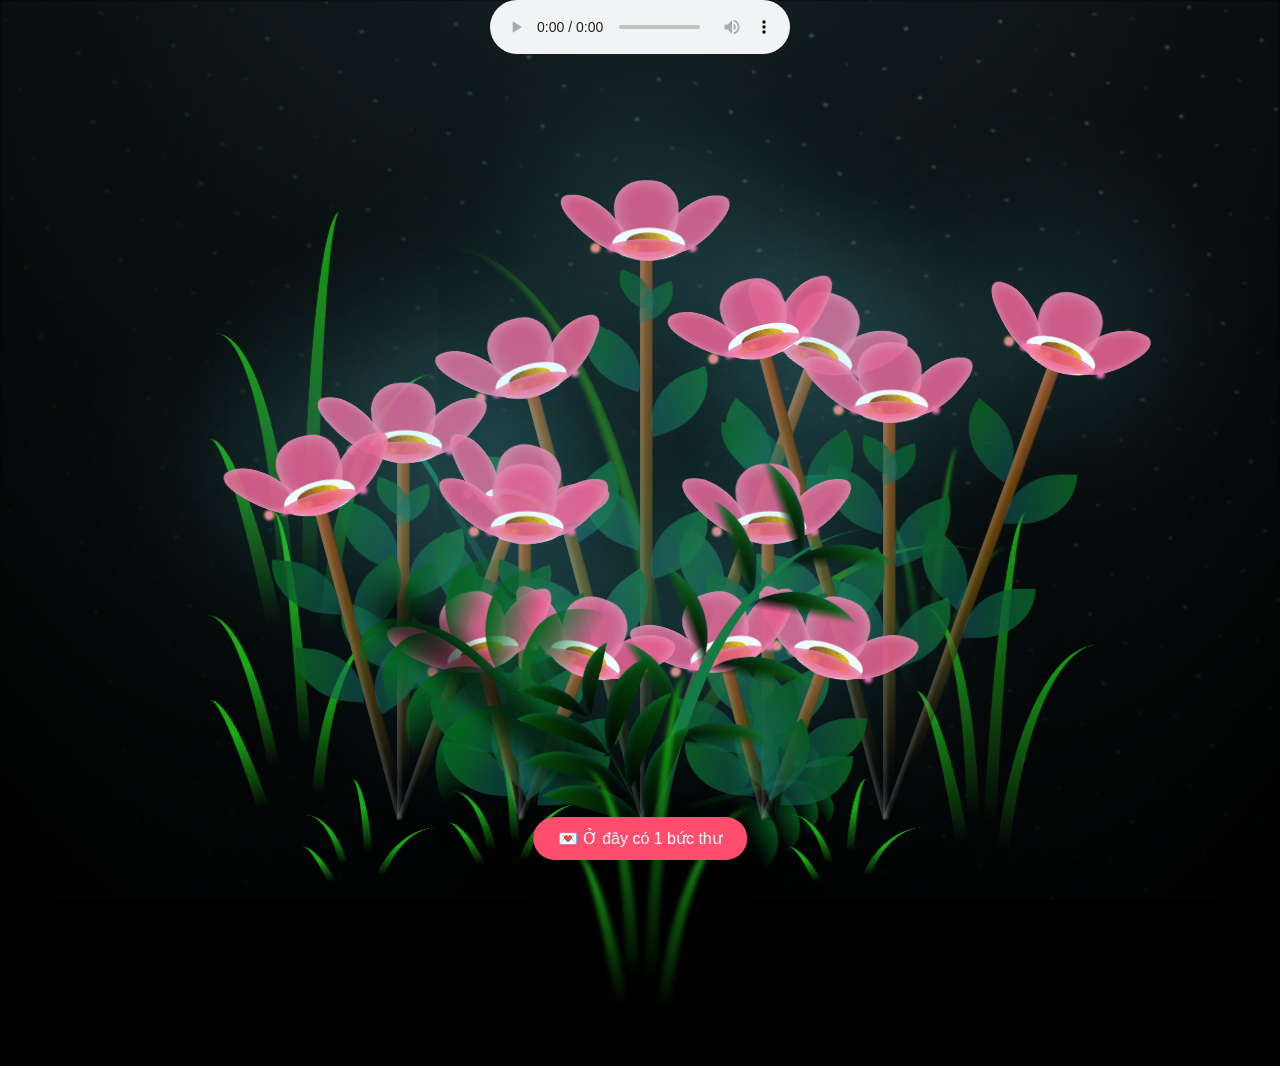
==== index.html @ 9b905c19 "Up" ====
<!DOCTYPE html>
<html lang="en">
<head>
    <meta charset="UTF-8">
    <meta http-equiv="X-UA-Compatible" content="IE=edge">
    <meta name="viewport" content="width=device-width, initial-scale=1.0">
    <link rel="stylesheet" href="css/main.css">
    <link rel="icon" href="img/flowers.png" type="image/x-icon">
    <title>flowers</title>
    
</head>

<body class="container">
    <div class="night"></div>
    <div class="flowers">
      <div class="flower flower--1">
        <div class="flower__leafs flower__leafs--1">
          <div class="flower__leaf flower__leaf--1"></div>
          <div class="flower__leaf flower__leaf--2"></div>
          <div class="flower__leaf flower__leaf--3"></div>
          <div class="flower__leaf flower__leaf--4"></div>
          <div class="flower__white-circle"></div>
  
          <div class="flower__light flower__light--1"></div>
          <div class="flower__light flower__light--2"></div>
          <div class="flower__light flower__light--3"></div>
          <div class="flower__light flower__light--4"></div>
          <div class="flower__light flower__light--5"></div>
          <div class="flower__light flower__light--6"></div>
          <div class="flower__light flower__light--7"></div>
          <div class="flower__light flower__light--8"></div>
  
        </div>
        <div class="flower__line">
          <div class="flower__line__leaf flower__line__leaf--1"></div>
          <div class="flower__line__leaf flower__line__leaf--2"></div>
          <div class="flower__line__leaf flower__line__leaf--3"></div>
          <div class="flower__line__leaf flower__line__leaf--4"></div>
          <div class="flower__line__leaf flower__line__leaf--5"></div>
          <div class="flower__line__leaf flower__line__leaf--6"></div>
        </div>
      </div>
  
      <div class="flower flower--2">
        <div class="flower__leafs flower__leafs--2">
          <div class="flower__leaf flower__leaf--1"></div>
          <div class="flower__leaf flower__leaf--2"></div>
          <div class="flower__leaf flower__leaf--3"></div>
          <div class="flower__leaf flower__leaf--4"></div>
          <div class="flower__white-circle"></div>
  
          <div class="flower__light flower__light--1"></div>
          <div class="flower__light flower__light--2"></div>
          <div class="flower__light flower__light--3"></div>
          <div class="flower__light flower__light--4"></div>
          <div class="flower__light flower__light--5"></div>
          <div class="flower__light flower__light--6"></div>
          <div class="flower__light flower__light--7"></div>
          <div class="flower__light flower__light--8"></div>
  
        </div>
        <div class="flower__line">
          <div class="flower__line__leaf flower__line__leaf--1"></div>
          <div class="flower__line__leaf flower__line__leaf--2"></div>
          <div class="flower__line__leaf flower__line__leaf--3"></div>
          <div class="flower__line__leaf flower__line__leaf--4"></div>
        </div>
      </div>
  
      <div class="flower flower--3">
        <div class="flower__leafs flower__leafs--3">
          <div class="flower__leaf flower__leaf--1"></div>
          <div class="flower__leaf flower__leaf--2"></div>
          <div class="flower__leaf flower__leaf--3"></div>
          <div class="flower__leaf flower__leaf--4"></div>
          <div class="flower__white-circle"></div>
  
          <div class="flower__light flower__light--1"></div>
          <div class="flower__light flower__light--2"></div>
          <div class="flower__light flower__light--3"></div>
          <div class="flower__light flower__light--4"></div>
          <div class="flower__light flower__light--5"></div>
          <div class="flower__light flower__light--6"></div>
          <div class="flower__light flower__light--7"></div>
          <div class="flower__light flower__light--8"></div>
  
        </div>
        <div class="flower__line">
          <div class="flower__line__leaf flower__line__leaf--1"></div>
          <div class="flower__line__leaf flower__line__leaf--2"></div>
          <div class="flower__line__leaf flower__line__leaf--3"></div>
          <div class="flower__line__leaf flower__line__leaf--4"></div>
        </div>
      </div>
      
      <div class="flower flower--4">
        <div class="flower__leafs flower__leafs--1">
          <div class="flower__leaf flower__leaf--1"></div>
          <div class="flower__leaf flower__leaf--2"></div>
          <div class="flower__leaf flower__leaf--3"></div>
          <div class="flower__leaf flower__leaf--4"></div>
          <div class="flower__white-circle"></div>
  
          <div class="flower__light flower__light--1"></div>
          <div class="flower__light flower__light--2"></div>
          <div class="flower__light flower__light--3"></div>
          <div class="flower__light flower__light--4"></div>
          <div class="flower__light flower__light--5"></div>
          <div class="flower__light flower__light--6"></div>
          <div class="flower__light flower__light--7"></div>
          <div class="flower__light flower__light--8"></div>
  
        </div>
        <div class="flower__line">
          <div class="flower__line__leaf flower__line__leaf--1"></div>
          <div class="flower__line__leaf flower__line__leaf--2"></div>
          <div class="flower__line__leaf flower__line__leaf--3"></div>
          <div class="flower__line__leaf flower__line__leaf--4"></div>
          <div class="flower__line__leaf flower__line__leaf--5"></div>
          <div class="flower__line__leaf flower__line__leaf--6"></div>
        </div>
      </div>
  
      <div class="flower flower--5">
        <div class="flower__leafs flower__leafs--2">
          <div class="flower__leaf flower__leaf--1"></div>
          <div class="flower__leaf flower__leaf--2"></div>
          <div class="flower__leaf flower__leaf--3"></div>
          <div class="flower__leaf flower__leaf--4"></div>
          <div class="flower__white-circle"></div>
  
          <div class="flower__light flower__light--1"></div>
          <div class="flower__light flower__light--2"></div>
          <div class="flower__light flower__light--3"></div>
          <div class="flower__light flower__light--4"></div>
          <div class="flower__light flower__light--5"></div>
          <div class="flower__light flower__light--6"></div>
          <div class="flower__light flower__light--7"></div>
          <div class="flower__light flower__light--8"></div>
  
        </div>
        <div class="flower__line">
          <div class="flower__line__leaf flower__line__leaf--1"></div>
          <div class="flower__line__leaf flower__line__leaf--2"></div>
          <div class="flower__line__leaf flower__line__leaf--3"></div>
          <div class="flower__line__leaf flower__line__leaf--4"></div>
        </div>
      </div>
  
      <div class="flower flower--6">
        <div class="flower__leafs flower__leafs--3">
          <div class="flower__leaf flower__leaf--1"></div>
          <div class="flower__leaf flower__leaf--2"></div>
          <div class="flower__leaf flower__leaf--3"></div>
          <div class="flower__leaf flower__leaf--4"></div>
          <div class="flower__white-circle"></div>
  
          <div class="flower__light flower__light--1"></div>
          <div class="flower__light flower__light--2"></div>
          <div class="flower__light flower__light--3"></div>
          <div class="flower__light flower__light--4"></div>
          <div class="flower__light flower__light--5"></div>
          <div class="flower__light flower__light--6"></div>
          <div class="flower__light flower__light--7"></div>
          <div class="flower__light flower__light--8"></div>
  
        </div>
        <div class="flower__line">
          <div class="flower__line__leaf flower__line__leaf--1"></div>
          <div class="flower__line__leaf flower__line__leaf--2"></div>
          <div class="flower__line__leaf flower__line__leaf--3"></div>
          <div class="flower__line__leaf flower__line__leaf--4"></div>
        </div>
      </div>

            
      <div class="flower flower--7">
        <div class="flower__leafs flower__leafs--1">
          <div class="flower__leaf flower__leaf--1"></div>
          <div class="flower__leaf flower__leaf--2"></div>
          <div class="flower__leaf flower__leaf--3"></div>
          <div class="flower__leaf flower__leaf--4"></div>
          <div class="flower__white-circle"></div>
  
          <div class="flower__light flower__light--1"></div>
          <div class="flower__light flower__light--2"></div>
          <div class="flower__light flower__light--3"></div>
          <div class="flower__light flower__light--4"></div>
          <div class="flower__light flower__light--5"></div>
          <div class="flower__light flower__light--6"></div>
          <div class="flower__light flower__light--7"></div>
          <div class="flower__light flower__light--8"></div>
  
        </div>
        <div class="flower__line">
          <div class="flower__line__leaf flower__line__leaf--1"></div>
          <div class="flower__line__leaf flower__line__leaf--2"></div>
          <div class="flower__line__leaf flower__line__leaf--3"></div>
          <div class="flower__line__leaf flower__line__leaf--4"></div>
          <div class="flower__line__leaf flower__line__leaf--5"></div>
          <div class="flower__line__leaf flower__line__leaf--6"></div>
        </div>
      </div>
  
      <div class="flower flower--8">
        <div class="flower__leafs flower__leafs--2">
          <div class="flower__leaf flower__leaf--1"></div>
          <div class="flower__leaf flower__leaf--2"></div>
          <div class="flower__leaf flower__leaf--3"></div>
          <div class="flower__leaf flower__leaf--4"></div>
          <div class="flower__white-circle"></div>
  
          <div class="flower__light flower__light--1"></div>
          <div class="flower__light flower__light--2"></div>
          <div class="flower__light flower__light--3"></div>
          <div class="flower__light flower__light--4"></div>
          <div class="flower__light flower__light--5"></div>
          <div class="flower__light flower__light--6"></div>
          <div class="flower__light flower__light--7"></div>
          <div class="flower__light flower__light--8"></div>
  
        </div>
        <div class="flower__line">
          <div class="flower__line__leaf flower__line__leaf--1"></div>
          <div class="flower__line__leaf flower__line__leaf--2"></div>
          <div class="flower__line__leaf flower__line__leaf--3"></div>
          <div class="flower__line__leaf flower__line__leaf--4"></div>
        </div>
      </div>
  
      <div class="flower flower--9">
        <div class="flower__leafs flower__leafs--3">
          <div class="flower__leaf flower__leaf--1"></div>
          <div class="flower__leaf flower__leaf--2"></div>
          <div class="flower__leaf flower__leaf--3"></div>
          <div class="flower__leaf flower__leaf--4"></div>
          <div class="flower__white-circle"></div>
  
          <div class="flower__light flower__light--1"></div>
          <div class="flower__light flower__light--2"></div>
          <div class="flower__light flower__light--3"></div>
          <div class="flower__light flower__light--4"></div>
          <div class="flower__light flower__light--5"></div>
          <div class="flower__light flower__light--6"></div>
          <div class="flower__light flower__light--7"></div>
          <div class="flower__light flower__light--8"></div>
  
        </div>
        <div class="flower__line">
          <div class="flower__line__leaf flower__line__leaf--1"></div>
          <div class="flower__line__leaf flower__line__leaf--2"></div>
          <div class="flower__line__leaf flower__line__leaf--3"></div>
          <div class="flower__line__leaf flower__line__leaf--4"></div>
        </div>
      </div>
      
      <div class="flower flower--10">
        <div class="flower__leafs flower__leafs--1">
          <div class="flower__leaf flower__leaf--1"></div>
          <div class="flower__leaf flower__leaf--2"></div>
          <div class="flower__leaf flower__leaf--3"></div>
          <div class="flower__leaf flower__leaf--4"></div>
          <div class="flower__white-circle"></div>
  
          <div class="flower__light flower__light--1"></div>
          <div class="flower__light flower__light--2"></div>
          <div class="flower__light flower__light--3"></div>
          <div class="flower__light flower__light--4"></div>
          <div class="flower__light flower__light--5"></div>
          <div class="flower__light flower__light--6"></div>
          <div class="flower__light flower__light--7"></div>
          <div class="flower__light flower__light--8"></div>
  
        </div>
        <div class="flower__line">
          <div class="flower__line__leaf flower__line__leaf--1"></div>
          <div class="flower__line__leaf flower__line__leaf--2"></div>
          <div class="flower__line__leaf flower__line__leaf--3"></div>
          <div class="flower__line__leaf flower__line__leaf--4"></div>
          <div class="flower__line__leaf flower__line__leaf--5"></div>
          <div class="flower__line__leaf flower__line__leaf--6"></div>
        </div>
      </div>
  
      <div class="flower flower--11">
        <div class="flower__leafs flower__leafs--2">
          <div class="flower__leaf flower__leaf--1"></div>
          <div class="flower__leaf flower__leaf--2"></div>
          <div class="flower__leaf flower__leaf--3"></div>
          <div class="flower__leaf flower__leaf--4"></div>
          <div class="flower__white-circle"></div>
  
          <div class="flower__light flower__light--1"></div>
          <div class="flower__light flower__light--2"></div>
          <div class="flower__light flower__light--3"></div>
          <div class="flower__light flower__light--4"></div>
          <div class="flower__light flower__light--5"></div>
          <div class="flower__light flower__light--6"></div>
          <div class="flower__light flower__light--7"></div>
          <div class="flower__light flower__light--8"></div>
  
        </div>
        <div class="flower__line">
          <div class="flower__line__leaf flower__line__leaf--1"></div>
          <div class="flower__line__leaf flower__line__leaf--2"></div>
          <div class="flower__line__leaf flower__line__leaf--3"></div>
          <div class="flower__line__leaf flower__line__leaf--4"></div>
        </div>
      </div>
  
      <div class="flower flower--12">
        <div class="flower__leafs flower__leafs--3">
          <div class="flower__leaf flower__leaf--1"></div>
          <div class="flower__leaf flower__leaf--2"></div>
          <div class="flower__leaf flower__leaf--3"></div>
          <div class="flower__leaf flower__leaf--4"></div>
          <div class="flower__white-circle"></div>
  
          <div class="flower__light flower__light--1"></div>
          <div class="flower__light flower__light--2"></div>
          <div class="flower__light flower__light--3"></div>
          <div class="flower__light flower__light--4"></div>
          <div class="flower__light flower__light--5"></div>
          <div class="flower__light flower__light--6"></div>
          <div class="flower__light flower__light--7"></div>
          <div class="flower__light flower__light--8"></div>
  
        </div>
        <div class="flower__line">
          <div class="flower__line__leaf flower__line__leaf--1"></div>
          <div class="flower__line__leaf flower__line__leaf--2"></div>
          <div class="flower__line__leaf flower__line__leaf--3"></div>
          <div class="flower__line__leaf flower__line__leaf--4"></div>
        </div>
      </div>

      <div class="flower flower--13">
        <div class="flower__leafs flower__leafs--1">
          <div class="flower__leaf flower__leaf--1"></div>
          <div class="flower__leaf flower__leaf--2"></div>
          <div class="flower__leaf flower__leaf--3"></div>
          <div class="flower__leaf flower__leaf--4"></div>
          <div class="flower__white-circle"></div>
  
          <div class="flower__light flower__light--1"></div>
          <div class="flower__light flower__light--2"></div>
          <div class="flower__light flower__light--3"></div>
          <div class="flower__light flower__light--4"></div>
          <div class="flower__light flower__light--5"></div>
          <div class="flower__light flower__light--6"></div>
          <div class="flower__light flower__light--7"></div>
          <div class="flower__light flower__light--8"></div>
  
        </div>
        <div class="flower__line">
          <div class="flower__line__leaf flower__line__leaf--1"></div>
          <div class="flower__line__leaf flower__line__leaf--2"></div>
          <div class="flower__line__leaf flower__line__leaf--3"></div>
          <div class="flower__line__leaf flower__line__leaf--4"></div>
          <div class="flower__line__leaf flower__line__leaf--5"></div>
          <div class="flower__line__leaf flower__line__leaf--6"></div>
        </div>
      </div>
  
      <div class="flower flower--14">
        <div class="flower__leafs flower__leafs--2">
          <div class="flower__leaf flower__leaf--1"></div>
          <div class="flower__leaf flower__leaf--2"></div>
          <div class="flower__leaf flower__leaf--3"></div>
          <div class="flower__leaf flower__leaf--4"></div>
          <div class="flower__white-circle"></div>
  
          <div class="flower__light flower__light--1"></div>
          <div class="flower__light flower__light--2"></div>
          <div class="flower__light flower__light--3"></div>
          <div class="flower__light flower__light--4"></div>
          <div class="flower__light flower__light--5"></div>
          <div class="flower__light flower__light--6"></div>
          <div class="flower__light flower__light--7"></div>
          <div class="flower__light flower__light--8"></div>
  
        </div>
        <div class="flower__line">
          <div class="flower__line__leaf flower__line__leaf--1"></div>
          <div class="flower__line__leaf flower__line__leaf--2"></div>
          <div class="flower__line__leaf flower__line__leaf--3"></div>
          <div class="flower__line__leaf flower__line__leaf--4"></div>
        </div>
      </div>
  
      <div class="flower flower--15">
        <div class="flower__leafs flower__leafs--3">
          <div class="flower__leaf flower__leaf--1"></div>
          <div class="flower__leaf flower__leaf--2"></div>
          <div class="flower__leaf flower__leaf--3"></div>
          <div class="flower__leaf flower__leaf--4"></div>
          <div class="flower__white-circle"></div>
  
          <div class="flower__light flower__light--1"></div>
          <div class="flower__light flower__light--2"></div>
          <div class="flower__light flower__light--3"></div>
          <div class="flower__light flower__light--4"></div>
          <div class="flower__light flower__light--5"></div>
          <div class="flower__light flower__light--6"></div>
          <div class="flower__light flower__light--7"></div>
          <div class="flower__light flower__light--8"></div>
  
        </div>
        <div class="flower__line">
          <div class="flower__line__leaf flower__line__leaf--1"></div>
          <div class="flower__line__leaf flower__line__leaf--2"></div>
          <div class="flower__line__leaf flower__line__leaf--3"></div>
          <div class="flower__line__leaf flower__line__leaf--4"></div>
        </div>
      </div>

      <div class="grow-ans" style="--d:1.2s">
        <div class="flower__g-long">
          <div class="flower__g-long__top"></div>
          <div class="flower__g-long__bottom"></div>
        </div>
      </div>
  
      <div class="growing-grass">
        <div class="flower__grass flower__grass--1">
          <div class="flower__grass--top"></div>
          <div class="flower__grass--bottom"></div>
          <div class="flower__grass__leaf flower__grass__leaf--1"></div>
          <div class="flower__grass__leaf flower__grass__leaf--2"></div>
          <div class="flower__grass__leaf flower__grass__leaf--3"></div>
          <div class="flower__grass__leaf flower__grass__leaf--4"></div>
          <div class="flower__grass__leaf flower__grass__leaf--5"></div>
          <div class="flower__grass__leaf flower__grass__leaf--6"></div>
          <div class="flower__grass__leaf flower__grass__leaf--7"></div>
          <div class="flower__grass__leaf flower__grass__leaf--8"></div>
          <div class="flower__grass__overlay"></div>
        </div>
      </div>
  
      <div class="growing-grass">
        <div class="flower__grass flower__grass--2">
          <div class="flower__grass--top"></div>
          <div class="flower__grass--bottom"></div>
          <div class="flower__grass__leaf flower__grass__leaf--1"></div>
          <div class="flower__grass__leaf flower__grass__leaf--2"></div>
          <div class="flower__grass__leaf flower__grass__leaf--3"></div>
          <div class="flower__grass__leaf flower__grass__leaf--4"></div>
          <div class="flower__grass__leaf flower__grass__leaf--5"></div>
          <div class="flower__grass__leaf flower__grass__leaf--6"></div>
          <div class="flower__grass__leaf flower__grass__leaf--7"></div>
          <div class="flower__grass__leaf flower__grass__leaf--8"></div>
          <div class="flower__grass__overlay"></div>
        </div>
      </div>
  
      <div class="grow-ans" style="--d:2.4s">
        <div class="flower__g-right flower__g-right--1">
          <div class="leaf"></div>
        </div>
      </div>
  
      <div class="grow-ans" style="--d:2.8s">
        <div class="flower__g-right flower__g-right--2">
          <div class="leaf"></div>
        </div>
      </div>
  
      <div class="grow-ans" style="--d:2.8s">
        <div class="flower__g-front">
          <div class="flower__g-front__leaf-wrapper flower__g-front__leaf-wrapper--1">
            <div class="flower__g-front__leaf"></div>
          </div>
          <div class="flower__g-front__leaf-wrapper flower__g-front__leaf-wrapper--2">
            <div class="flower__g-front__leaf"></div>
          </div>
          <div class="flower__g-front__leaf-wrapper flower__g-front__leaf-wrapper--3">
            <div class="flower__g-front__leaf"></div>
          </div>
          <div class="flower__g-front__leaf-wrapper flower__g-front__leaf-wrapper--4">
            <div class="flower__g-front__leaf"></div>
          </div>
          <div class="flower__g-front__leaf-wrapper flower__g-front__leaf-wrapper--5">
            <div class="flower__g-front__leaf"></div>
          </div>
          <div class="flower__g-front__leaf-wrapper flower__g-front__leaf-wrapper--6">
            <div class="flower__g-front__leaf"></div>
          </div>
          <div class="flower__g-front__leaf-wrapper flower__g-front__leaf-wrapper--7">
            <div class="flower__g-front__leaf"></div>
          </div>
          <div class="flower__g-front__leaf-wrapper flower__g-front__leaf-wrapper--8">
            <div class="flower__g-front__leaf"></div>
          </div>
          <div class="flower__g-front__line"></div>
        </div>
      </div>
  
      <div class="grow-ans" style="--d:3.2s">
        <div class="flower__g-fr">
          <div class="leaf"></div>
          <div class="flower__g-fr__leaf flower__g-fr__leaf--1"></div>
          <div class="flower__g-fr__leaf flower__g-fr__leaf--2"></div>
          <div class="flower__g-fr__leaf flower__g-fr__leaf--3"></div>
          <div class="flower__g-fr__leaf flower__g-fr__leaf--4"></div>
          <div class="flower__g-fr__leaf flower__g-fr__leaf--5"></div>
          <div class="flower__g-fr__leaf flower__g-fr__leaf--6"></div>
          <div class="flower__g-fr__leaf flower__g-fr__leaf--7"></div>
          <div class="flower__g-fr__leaf flower__g-fr__leaf--8"></div>
        </div>
      </div>
  
      <div class="long-g long-g--0">
        <div class="grow-ans" style="--d:3s">
          <div class="leaf leaf--0"></div>
        </div>
        <div class="grow-ans" style="--d:2.2s">
          <div class="leaf leaf--1"></div>
        </div>
        <div class="grow-ans" style="--d:3.4s">
          <div class="leaf leaf--2"></div>
        </div>
        <div class="grow-ans" style="--d:3.6s">
          <div class="leaf leaf--3"></div>
        </div>
      </div>
  
      <div class="long-g long-g--1">
        <div class="grow-ans" style="--d:3.6s">
          <div class="leaf leaf--0"></div>
        </div>
        <div class="grow-ans" style="--d:3.8s">
          <div class="leaf leaf--1"></div>
        </div>
        <div class="grow-ans" style="--d:4s">
          <div class="leaf leaf--2"></div>
        </div>
        <div class="grow-ans" style="--d:4.2s">
          <div class="leaf leaf--3"></div>
        </div>
      </div>
  
      <div class="long-g long-g--2">
        <div class="grow-ans" style="--d:4s">
          <div class="leaf leaf--0"></div>
        </div>
        <div class="grow-ans" style="--d:4.2s">
          <div class="leaf leaf--1"></div>
        </div>
        <div class="grow-ans" style="--d:4.4s">
          <div class="leaf leaf--2"></div>
        </div>
        <div class="grow-ans" style="--d:4.6s">
          <div class="leaf leaf--3"></div>
        </div>
      </div>
  
      <div class="long-g long-g--3">
        <div class="grow-ans" style="--d:4s">
          <div class="leaf leaf--0"></div>
        </div>
        <div class="grow-ans" style="--d:4.2s">
          <div class="leaf leaf--1"></div>
        </div>
        <div class="grow-ans" style="--d:3s">
          <div class="leaf leaf--2"></div>
        </div>
        <div class="grow-ans" style="--d:3.6s">
          <div class="leaf leaf--3"></div>
        </div>
      </div>
  
      <div class="long-g long-g--4">
        <div class="grow-ans" style="--d:4s">
          <div class="leaf leaf--0"></div>
        </div>
        <div class="grow-ans" style="--d:4.2s">
          <div class="leaf leaf--1"></div>
        </div>
        <div class="grow-ans" style="--d:3s">
          <div class="leaf leaf--2"></div>
        </div>
        <div class="grow-ans" style="--d:3.6s">
          <div class="leaf leaf--3"></div>
        </div>
      </div>
  
      <div class="long-g long-g--5">
        <div class="grow-ans" style="--d:4s">
          <div class="leaf leaf--0"></div>
        </div>
        <div class="grow-ans" style="--d:4.2s">
          <div class="leaf leaf--1"></div>
        </div>
        <div class="grow-ans" style="--d:3s">
          <div class="leaf leaf--2"></div>
        </div>
        <div class="grow-ans" style="--d:3.6s">
          <div class="leaf leaf--3"></div>
        </div>
      </div>
  
      <div class="long-g long-g--6">
        <div class="grow-ans" style="--d:4.2s">
          <div class="leaf leaf--0"></div>
        </div>
        <div class="grow-ans" style="--d:4.4s">
          <div class="leaf leaf--1"></div>
        </div>
        <div class="grow-ans" style="--d:4.6s">
          <div class="leaf leaf--2"></div>
        </div>
        <div class="grow-ans" style="--d:4.8s">
          <div class="leaf leaf--3"></div>
        </div>
      </div>
  
      <div class="long-g long-g--7">
        <div class="grow-ans" style="--d:3s">
          <div class="leaf leaf--0"></div>
        </div>
        <div class="grow-ans" style="--d:3.2s">
          <div class="leaf leaf--1"></div>
        </div>
        <div class="grow-ans" style="--d:3.5s">
          <div class="leaf leaf--2"></div>
        </div>
        <div class="grow-ans" style="--d:3.6s">
          <div class="leaf leaf--3"></div>
        </div>
      </div>
    </div> 
    <audio controls autoplay class="music">
      <source src='music/music.mp3' type="audio/mpeg">
    </audio>
    <button class="open-popup" onclick="openPopup()">💌 Ở đây có 1 bức thư</button>
    <div id="popup" class="popup">
      <div class="popup-content">
          <span class="close" onclick="closePopup()">x</span>
          <h2>🌹 Gửi em</h2>
          <p>
            Một vườn hoa nhỏ giữa đêm.<br>
            Nếu em thấy nó, nghĩa là anh đang nghĩ về em.
          </p>
      </div>
    </div>
    <script src="main.js"></script>
  </body>
</html>

<!-- <audio controls autoplay loop class="music">
  <source src='music/music.mp3' type="audio/mpeg">
</audio> -->
---- css/main.css ----
*,
*::after,
*::before {
  padding: 0;
  margin: 0;
  box-sizing: border-box;
}

:root {
  --dark-color: #000;
}

body {
  display: flex;
  align-items: flex-end;
  justify-content: center;
  min-height: 100vh;
  background-color: var(--dark-color);
  overflow: hidden;
  perspective: 1000px;
}

.night {
  position: fixed;
  left: 50%;
  top: 0;
  transform: translateX(-50%);
  width: 100%;
  height: 100%;
  filter: blur(0.1vmin);
  background-image: radial-gradient(ellipse at top, transparent 0%, var(--dark-color)), radial-gradient(ellipse at bottom, var(--dark-color), rgba(145, 233, 255, 0.2)), repeating-linear-gradient(220deg, rgb(0, 0, 0) 0px, rgb(0, 0, 0) 19px, transparent 19px, transparent 22px), repeating-linear-gradient(189deg, rgb(0, 0, 0) 0px, rgb(0, 0, 0) 19px, transparent 19px, transparent 22px), repeating-linear-gradient(148deg, rgb(0, 0, 0) 0px, rgb(0, 0, 0) 19px, transparent 19px, transparent 22px), linear-gradient(90deg, rgb(7, 107, 42), rgb(240, 240, 240));
}

.music {
  position: absolute;
  top: 0px;
}

.flowers {
  position: relative;
  transform: scale(0.9);
}

.flower {
  position: absolute;
  bottom: 10vmin;
  transform-origin: bottom center;
  z-index: 10;
  --fl-speed: 0.3s;
}
.flower--1 {
  -webkit-animation: moving-flower-1 4s linear infinite;
          animation: moving-flower-1 4s linear infinite;
}
.flower--1 .flower__line {
  height: 70vmin;
  -webkit-animation-delay: 0.3s;
          animation-delay: 0.3s;
}
.flower--1 .flower__line__leaf--1 {
  -webkit-animation: blooming-leaf-right var(--fl-speed) 1.6s backwards;
          animation: blooming-leaf-right var(--fl-speed) 1.6s backwards;
}
.flower--1 .flower__line__leaf--2 {
  -webkit-animation: blooming-leaf-right var(--fl-speed) 1.4s backwards;
          animation: blooming-leaf-right var(--fl-speed) 1.4s backwards;
}
.flower--1 .flower__line__leaf--3 {
  -webkit-animation: blooming-leaf-left var(--fl-speed) 1.2s backwards;
          animation: blooming-leaf-left var(--fl-speed) 1.2s backwards;
}
.flower--1 .flower__line__leaf--4 {
  -webkit-animation: blooming-leaf-left var(--fl-speed) 1s backwards;
          animation: blooming-leaf-left var(--fl-speed) 1s backwards;
}
.flower--1 .flower__line__leaf--5 {
  -webkit-animation: blooming-leaf-right var(--fl-speed) 1.8s backwards;
          animation: blooming-leaf-right var(--fl-speed) 1.8s backwards;
}
.flower--1 .flower__line__leaf--6 {
  -webkit-animation: blooming-leaf-left var(--fl-speed) 2s backwards;
          animation: blooming-leaf-left var(--fl-speed) 2s backwards;
}
.flower--2 {
  left: 50%;
  transform: rotate(20deg);
  -webkit-animation: moving-flower-2 4s linear infinite;
          animation: moving-flower-2 4s linear infinite;
}
.flower--2 .flower__line {
  height: 60vmin;
  -webkit-animation-delay: 0.6s;
          animation-delay: 0.6s;
}
.flower--2 .flower__line__leaf--1 {
  -webkit-animation: blooming-leaf-right var(--fl-speed) 1.9s backwards;
          animation: blooming-leaf-right var(--fl-speed) 1.9s backwards;
}
.flower--2 .flower__line__leaf--2 {
  -webkit-animation: blooming-leaf-right var(--fl-speed) 1.7s backwards;
          animation: blooming-leaf-right var(--fl-speed) 1.7s backwards;
}
.flower--2 .flower__line__leaf--3 {
  -webkit-animation: blooming-leaf-left var(--fl-speed) 1.5s backwards;
          animation: blooming-leaf-left var(--fl-speed) 1.5s backwards;
}
.flower--2 .flower__line__leaf--4 {
  -webkit-animation: blooming-leaf-left var(--fl-speed) 1.3s backwards;
          animation: blooming-leaf-left var(--fl-speed) 1.3s backwards;
}
.flower--3 {
  left: 50%;
  transform: rotate(-15deg);
  -webkit-animation: moving-flower-3 4s linear infinite;
          animation: moving-flower-3 4s linear infinite;
}
.flower--3 .flower__line {
  -webkit-animation-delay: 0.9s;
          animation-delay: 0.9s;
}
.flower--3 .flower__line__leaf--1 {
  -webkit-animation: blooming-leaf-right var(--fl-speed) 2.5s backwards;
          animation: blooming-leaf-right var(--fl-speed) 2.5s backwards;
}
.flower--3 .flower__line__leaf--2 {
  -webkit-animation: blooming-leaf-right var(--fl-speed) 2.3s backwards;
          animation: blooming-leaf-right var(--fl-speed) 2.3s backwards;
}
.flower--3 .flower__line__leaf--3 {
  -webkit-animation: blooming-leaf-left var(--fl-speed) 2.1s backwards;
          animation: blooming-leaf-left var(--fl-speed) 2.1s backwards;
}
.flower--3 .flower__line__leaf--4 {
  -webkit-animation: blooming-leaf-left var(--fl-speed) 1.9s backwards;
          animation: blooming-leaf-left var(--fl-speed) 1.9s backwards;
}

.flower--4 {
  left: -30vmin;
  -webkit-animation: moving-flower-1 4s linear infinite;
          animation: moving-flower-1 4s linear infinite;
}
.flower--4 .flower__line {
  height: 45vmin;
  -webkit-animation-delay: 0.3s;
          animation-delay: 0.3s;
}
.flower--4 .flower__line__leaf--1 {
  -webkit-animation: blooming-leaf-right var(--fl-speed) 1.6s backwards;
          animation: blooming-leaf-right var(--fl-speed) 1.6s backwards;
}
.flower--4 .flower__line__leaf--2 {
  -webkit-animation: blooming-leaf-right var(--fl-speed) 1.4s backwards;
          animation: blooming-leaf-right var(--fl-speed) 1.4s backwards;
}
.flower--4 .flower__line__leaf--3 {
  -webkit-animation: blooming-leaf-left var(--fl-speed) 1.2s backwards;
          animation: blooming-leaf-left var(--fl-speed) 1.2s backwards;
}
.flower--4 .flower__line__leaf--4 {
  -webkit-animation: blooming-leaf-left var(--fl-speed) 1s backwards;
          animation: blooming-leaf-left var(--fl-speed) 1s backwards;
}
.flower--4 .flower__line__leaf--5 {
  -webkit-animation: blooming-leaf-right var(--fl-speed) 1.8s backwards;
          animation: blooming-leaf-right var(--fl-speed) 1.8s backwards;
}
.flower--4 .flower__line__leaf--6 {
  -webkit-animation: blooming-leaf-left var(--fl-speed) 2s backwards;
          animation: blooming-leaf-left var(--fl-speed) 2s backwards;
}

.flower--5 {
  left: -30vmin;
  transform: rotate(20deg);
  -webkit-animation: moving-flower-2 4s linear infinite;
          animation: moving-flower-2 4s linear infinite;
}
.flower--5 .flower__line {
  height: 40vmin;
  -webkit-animation-delay: 0.6s;
          animation-delay: 0.6s;
}
.flower--5 .flower__line__leaf--1 {
  -webkit-animation: blooming-leaf-right var(--fl-speed) 1.9s backwards;
          animation: blooming-leaf-right var(--fl-speed) 1.9s backwards;
}
.flower--5 .flower__line__leaf--2 {
  -webkit-animation: blooming-leaf-right var(--fl-speed) 1.7s backwards;
          animation: blooming-leaf-right var(--fl-speed) 1.7s backwards;
}
.flower--5 .flower__line__leaf--3 {
  -webkit-animation: blooming-leaf-left var(--fl-speed) 1.5s backwards;
          animation: blooming-leaf-left var(--fl-speed) 1.5s backwards;
}
.flower--5 .flower__line__leaf--4 {
  -webkit-animation: blooming-leaf-left var(--fl-speed) 1.3s backwards;
          animation: blooming-leaf-left var(--fl-speed) 1.3s backwards;
}

.flower--6 {
  left: -30vmin;
  transform: rotate(-15deg);
  -webkit-animation: moving-flower-3 4s linear infinite;
          animation: moving-flower-3 4s linear infinite;
}
.flower--6 .flower__line {
  height: 40vmin;
  -webkit-animation-delay: 0.9s;
          animation-delay: 0.9s;
}
.flower--6 .flower__line__leaf--1 {
  -webkit-animation: blooming-leaf-right var(--fl-speed) 2.5s backwards;
          animation: blooming-leaf-right var(--fl-speed) 2.5s backwards;
}
.flower--6 .flower__line__leaf--2 {
  -webkit-animation: blooming-leaf-right var(--fl-speed) 2.3s backwards;
          animation: blooming-leaf-right var(--fl-speed) 2.3s backwards;
}
.flower--6 .flower__line__leaf--3 {
  -webkit-animation: blooming-leaf-left var(--fl-speed) 2.1s backwards;
          animation: blooming-leaf-left var(--fl-speed) 2.1s backwards;
}
.flower--6 .flower__line__leaf--4 {
  -webkit-animation: blooming-leaf-left var(--fl-speed) 1.9s backwards;
          animation: blooming-leaf-left var(--fl-speed) 1.9s backwards;
}

.flower--7 {
  left: 30vmin;
  -webkit-animation: moving-flower-1 4s linear infinite;
          animation: moving-flower-1 4s linear infinite;
}
.flower--7 .flower__line {
  height: 50vmin;
  -webkit-animation-delay: 0.3s;
          animation-delay: 0.3s;
}
.flower--7 .flower__line__leaf--1 {
  -webkit-animation: blooming-leaf-right var(--fl-speed) 1.6s backwards;
          animation: blooming-leaf-right var(--fl-speed) 1.6s backwards;
}
.flower--7 .flower__line__leaf--2 {
  -webkit-animation: blooming-leaf-right var(--fl-speed) 1.4s backwards;
          animation: blooming-leaf-right var(--fl-speed) 1.4s backwards;
}
.flower--7 .flower__line__leaf--3 {
  -webkit-animation: blooming-leaf-left var(--fl-speed) 1.2s backwards;
          animation: blooming-leaf-left var(--fl-speed) 1.2s backwards;
}
.flower--7 .flower__line__leaf--4 {
  -webkit-animation: blooming-leaf-left var(--fl-speed) 1s backwards;
          animation: blooming-leaf-left var(--fl-speed) 1s backwards;
}
.flower--7 .flower__line__leaf--5 {
  -webkit-animation: blooming-leaf-right var(--fl-speed) 1.8s backwards;
          animation: blooming-leaf-right var(--fl-speed) 1.8s backwards;
}
.flower--7 .flower__line__leaf--6 {
  -webkit-animation: blooming-leaf-left var(--fl-speed) 2s backwards;
          animation: blooming-leaf-left var(--fl-speed) 2s backwards;
}

.flower--8 {
  left: 30vmin;
  transform: rotate(20deg);
  -webkit-animation: moving-flower-2 4s linear infinite;
          animation: moving-flower-2 4s linear infinite;
}
.flower--8 .flower__line {
  height: 60vmin;
  -webkit-animation-delay: 0.6s;
          animation-delay: 0.6s;
}
.flower--8 .flower__line__leaf--1 {
  -webkit-animation: blooming-leaf-right var(--fl-speed) 1.9s backwards;
          animation: blooming-leaf-right var(--fl-speed) 1.9s backwards;
}
.flower--8 .flower__line__leaf--2 {
  -webkit-animation: blooming-leaf-right var(--fl-speed) 1.7s backwards;
          animation: blooming-leaf-right var(--fl-speed) 1.7s backwards;
}
.flower--8 .flower__line__leaf--3 {
  -webkit-animation: blooming-leaf-left var(--fl-speed) 1.5s backwards;
          animation: blooming-leaf-left var(--fl-speed) 1.5s backwards;
}
.flower--8 .flower__line__leaf--4 {
  -webkit-animation: blooming-leaf-left var(--fl-speed) 1.3s backwards;
          animation: blooming-leaf-left var(--fl-speed) 1.3s backwards;
}

.flower--9 {
  left: 30vmin;
  transform: rotate(-15deg);
  -webkit-animation: moving-flower-3 4s linear infinite;
          animation: moving-flower-3 4s linear infinite;
}
.flower--9 .flower__line {
  height: 60vmin;
  -webkit-animation-delay: 0.9s;
          animation-delay: 0.9s;
}
.flower--9 .flower__line__leaf--1 {
  -webkit-animation: blooming-leaf-right var(--fl-speed) 2.5s backwards;
          animation: blooming-leaf-right var(--fl-speed) 2.5s backwards;
}
.flower--9 .flower__line__leaf--2 {
  -webkit-animation: blooming-leaf-right var(--fl-speed) 2.3s backwards;
          animation: blooming-leaf-right var(--fl-speed) 2.3s backwards;
}
.flower--9 .flower__line__leaf--3 {
  -webkit-animation: blooming-leaf-left var(--fl-speed) 2.1s backwards;
          animation: blooming-leaf-left var(--fl-speed) 2.1s backwards;
}
.flower--9 .flower__line__leaf--4 {
  -webkit-animation: blooming-leaf-left var(--fl-speed) 1.9s backwards;
          animation: blooming-leaf-left var(--fl-speed) 1.9s backwards;
}

.flower--10 {
  left: 15vmin;
  -webkit-animation: moving-flower-1 4s linear infinite;
          animation: moving-flower-1 4s linear infinite;
}
.flower--10 .flower__line {
  height: 35vmin;
  -webkit-animation-delay: 0.3s;
          animation-delay: 0.3s;
}
.flower--10 .flower__line__leaf--1 {
  -webkit-animation: blooming-leaf-right var(--fl-speed) 1.6s backwards;
          animation: blooming-leaf-right var(--fl-speed) 1.6s backwards;
}
.flower--10 .flower__line__leaf--2 {
  -webkit-animation: blooming-leaf-right var(--fl-speed) 1.4s backwards;
          animation: blooming-leaf-right var(--fl-speed) 1.4s backwards;
}
.flower--10 .flower__line__leaf--3 {
  -webkit-animation: blooming-leaf-left var(--fl-speed) 1.2s backwards;
          animation: blooming-leaf-left var(--fl-speed) 1.2s backwards;
}
.flower--10 .flower__line__leaf--4 {
  -webkit-animation: blooming-leaf-left var(--fl-speed) 1s backwards;
          animation: blooming-leaf-left var(--fl-speed) 1s backwards;
}
.flower--10 .flower__line__leaf--5 {
  -webkit-animation: blooming-leaf-right var(--fl-speed) 1.8s backwards;
          animation: blooming-leaf-right var(--fl-speed) 1.8s backwards;
}
.flower--10 .flower__line__leaf--6 {
  -webkit-animation: blooming-leaf-left var(--fl-speed) 2s backwards;
          animation: blooming-leaf-left var(--fl-speed) 2s backwards;
}

.flower--11 {
  left: 15vmin;
  transform: rotate(20deg);
  -webkit-animation: moving-flower-2 4s linear infinite;
          animation: moving-flower-2 4s linear infinite;
}
.flower--11 .flower__line {
  height: 20vmin;
  -webkit-animation-delay: 0.6s;
          animation-delay: 0.6s;
}
.flower--11 .flower__line__leaf--1 {
  -webkit-animation: blooming-leaf-right var(--fl-speed) 1.9s backwards;
          animation: blooming-leaf-right var(--fl-speed) 1.9s backwards;
}
.flower--11 .flower__line__leaf--2 {
  -webkit-animation: blooming-leaf-right var(--fl-speed) 1.7s backwards;
          animation: blooming-leaf-right var(--fl-speed) 1.7s backwards;
}
.flower--11 .flower__line__leaf--3 {
  -webkit-animation: blooming-leaf-left var(--fl-speed) 1.5s backwards;
          animation: blooming-leaf-left var(--fl-speed) 1.5s backwards;
}
.flower--11 .flower__line__leaf--4 {
  -webkit-animation: blooming-leaf-left var(--fl-speed) 1.3s backwards;
          animation: blooming-leaf-left var(--fl-speed) 1.3s backwards;
}

.flower--12 {
  left: 15vmin;
  transform: rotate(-15deg);
  -webkit-animation: moving-flower-3 4s linear infinite;
          animation: moving-flower-3 4s linear infinite;
}
.flower--12 .flower__line {
  height: 20vmin;
  -webkit-animation-delay: 0.9s;
          animation-delay: 0.9s;
}
.flower--12 .flower__line__leaf--1 {
  -webkit-animation: blooming-leaf-right var(--fl-speed) 2.5s backwards;
          animation: blooming-leaf-right var(--fl-speed) 2.5s backwards;
}
.flower--12 .flower__line__leaf--2 {
  -webkit-animation: blooming-leaf-right var(--fl-speed) 2.3s backwards;
          animation: blooming-leaf-right var(--fl-speed) 2.3s backwards;
}
.flower--12 .flower__line__leaf--3 {
  -webkit-animation: blooming-leaf-left var(--fl-speed) 2.1s backwards;
          animation: blooming-leaf-left var(--fl-speed) 2.1s backwards;
}
.flower--12 .flower__line__leaf--4 {
  -webkit-animation: blooming-leaf-left var(--fl-speed) 1.9s backwards;
          animation: blooming-leaf-left var(--fl-speed) 1.9s backwards;
}

.flower--13 {
  left: -15vmin;
  -webkit-animation: moving-flower-1 4s linear infinite;
          animation: moving-flower-1 4s linear infinite;
}
.flower--13 .flower__line {
  height: 35vmin;
  -webkit-animation-delay: 0.3s;
          animation-delay: 0.3s;
}
.flower--13 .flower__line__leaf--1 {
  -webkit-animation: blooming-leaf-right var(--fl-speed) 1.6s backwards;
          animation: blooming-leaf-right var(--fl-speed) 1.6s backwards;
}
.flower--13 .flower__line__leaf--2 {
  -webkit-animation: blooming-leaf-right var(--fl-speed) 1.4s backwards;
          animation: blooming-leaf-right var(--fl-speed) 1.4s backwards;
}
.flower--13 .flower__line__leaf--3 {
  -webkit-animation: blooming-leaf-left var(--fl-speed) 1.2s backwards;
          animation: blooming-leaf-left var(--fl-speed) 1.2s backwards;
}
.flower--13 .flower__line__leaf--4 {
  -webkit-animation: blooming-leaf-left var(--fl-speed) 1s backwards;
          animation: blooming-leaf-left var(--fl-speed) 1s backwards;
}
.flower--13 .flower__line__leaf--5 {
  -webkit-animation: blooming-leaf-right var(--fl-speed) 1.8s backwards;
          animation: blooming-leaf-right var(--fl-speed) 1.8s backwards;
}
.flower--13 .flower__line__leaf--6 {
  -webkit-animation: blooming-leaf-left var(--fl-speed) 2s backwards;
          animation: blooming-leaf-left var(--fl-speed) 2s backwards;
}

.flower--14 {
  left: -15vmin;
  transform: rotate(20deg);
  -webkit-animation: moving-flower-2 4s linear infinite;
          animation: moving-flower-2 4s linear infinite;
}
.flower--14 .flower__line {
  height: 20vmin;
  -webkit-animation-delay: 0.6s;
          animation-delay: 0.6s;
}
.flower--14 .flower__line__leaf--1 {
  -webkit-animation: blooming-leaf-right var(--fl-speed) 1.9s backwards;
          animation: blooming-leaf-right var(--fl-speed) 1.9s backwards;
}
.flower--14 .flower__line__leaf--2 {
  -webkit-animation: blooming-leaf-right var(--fl-speed) 1.7s backwards;
          animation: blooming-leaf-right var(--fl-speed) 1.7s backwards;
}
.flower--14 .flower__line__leaf--3 {
  -webkit-animation: blooming-leaf-left var(--fl-speed) 1.5s backwards;
          animation: blooming-leaf-left var(--fl-speed) 1.5s backwards;
}
.flower--14 .flower__line__leaf--4 {
  -webkit-animation: blooming-leaf-left var(--fl-speed) 1.3s backwards;
          animation: blooming-leaf-left var(--fl-speed) 1.3s backwards;
}

.flower--15 {
  left: -15vmin;
  transform: rotate(-15deg);
  -webkit-animation: moving-flower-3 4s linear infinite;
          animation: moving-flower-3 4s linear infinite;
}
.flower--15 .flower__line {
  height: 20vmin;
  -webkit-animation-delay: 0.9s;
          animation-delay: 0.9s;
}
.flower--15 .flower__line__leaf--1 {
  -webkit-animation: blooming-leaf-right var(--fl-speed) 2.5s backwards;
          animation: blooming-leaf-right var(--fl-speed) 2.5s backwards;
}
.flower--15 .flower__line__leaf--2 {
  -webkit-animation: blooming-leaf-right var(--fl-speed) 2.3s backwards;
          animation: blooming-leaf-right var(--fl-speed) 2.3s backwards;
}
.flower--15 .flower__line__leaf--3 {
  -webkit-animation: blooming-leaf-left var(--fl-speed) 2.1s backwards;
          animation: blooming-leaf-left var(--fl-speed) 2.1s backwards;
}
.flower--15 .flower__line__leaf--4 {
  -webkit-animation: blooming-leaf-left var(--fl-speed) 1.9s backwards;
          animation: blooming-leaf-left var(--fl-speed) 1.9s backwards;
}

.flower__leafs {
  position: relative;
  -webkit-animation: blooming-flower 2s backwards;
          animation: blooming-flower 2s backwards;
}
.flower__leafs--1 {
  -webkit-animation-delay: 1.1s;
          animation-delay: 1.1s;
}
.flower__leafs--2 {
  -webkit-animation-delay: 1.4s;
          animation-delay: 1.4s;
}
.flower__leafs--3 {
  -webkit-animation-delay: 1.7s;
          animation-delay: 1.7s;
}
.flower__leafs::after {
  content: "";
  position: absolute;
  left: 0;
  top: 0;
  transform: translate(-50%, -100%);
  width: 8vmin;
  height: 8vmin;
  background-color: #6bf0ff;
  filter: blur(10vmin);
}
.flower__leaf {
  position: absolute;
  bottom: 0;
  left: 50%;
  width: 8vmin;
  height: 11vmin;
  border-radius: 51% 49% 47% 53%/44% 45% 55% 69%;
  background-color: #f672b0;
  background-image: linear-gradient(to top, #ee5286, #ee5286);
  transform-origin: bottom center;
  opacity: 0.9;
  box-shadow: inset 0 0 2vmin rgba(255, 255, 255, 0.5);
}
.flower__leaf--1 {
  transform: translate(-10%, 1%) rotateY(40deg) rotateX(-50deg);
}
.flower__leaf--2 {
  transform: translate(-50%, -4%) rotateX(40deg);
}
.flower__leaf--3 {
  transform: translate(-90%, 0%) rotateY(45deg) rotateX(50deg);
}
.flower__leaf--4 {
  width: 8vmin;
  height: 8vmin;
  transform-origin: bottom left;
  border-radius: 4vmin 10vmin 4vmin 4vmin;
  transform: translate(0%, 18%) rotateX(70deg) rotate(-43deg);
  background-image: linear-gradient(to top, #ee5286, #ee5286);
  z-index: 1;
  opacity: 0.8;
}
.flower__white-circle {
  position: absolute;
  left: -3.5vmin;
  top: -3vmin;
  width: 9vmin;
  height: 4vmin;
  border-radius: 50%;
  background-color: #fff;
}
.flower__white-circle::after {
  content: "";
  position: absolute;
  left: 50%;
  top: 45%;
  transform: translate(-50%, -50%);
  width: 60%;
  height: 60%;
  border-radius: inherit;
  background-image: repeating-linear-gradient(135deg, rgba(0, 0, 0, 0.03) 0px, rgba(0, 0, 0, 0.03) 1px, transparent 1px, transparent 12px), repeating-linear-gradient(45deg, rgba(0, 0, 0, 0.03) 0px, rgba(0, 0, 0, 0.03) 1px, transparent 1px, transparent 12px), repeating-linear-gradient(67.5deg, rgba(0, 0, 0, 0.03) 0px, rgba(0, 0, 0, 0.03) 1px, transparent 1px, transparent 12px), repeating-linear-gradient(135deg, rgba(0, 0, 0, 0.03) 0px, rgba(0, 0, 0, 0.03) 1px, transparent 1px, transparent 12px), repeating-linear-gradient(45deg, rgba(0, 0, 0, 0.03) 0px, rgba(0, 0, 0, 0.03) 1px, transparent 1px, transparent 12px), repeating-linear-gradient(112.5deg, rgba(0, 0, 0, 0.03) 0px, rgba(0, 0, 0, 0.03) 1px, transparent 1px, transparent 12px), repeating-linear-gradient(112.5deg, rgba(0, 0, 0, 0.03) 0px, rgba(0, 0, 0, 0.03) 1px, transparent 1px, transparent 12px), repeating-linear-gradient(45deg, rgba(0, 0, 0, 0.03) 0px, rgba(0, 0, 0, 0.03) 1px, transparent 1px, transparent 12px), repeating-linear-gradient(22.5deg, rgba(0, 0, 0, 0.03) 0px, rgba(0, 0, 0, 0.03) 1px, transparent 1px, transparent 12px), repeating-linear-gradient(45deg, rgba(0, 0, 0, 0.03) 0px, rgba(0, 0, 0, 0.03) 1px, transparent 1px, transparent 12px), repeating-linear-gradient(22.5deg, rgba(0, 0, 0, 0.03) 0px, rgba(0, 0, 0, 0.03) 1px, transparent 1px, transparent 12px), repeating-linear-gradient(135deg, rgba(0, 0, 0, 0.03) 0px, rgba(0, 0, 0, 0.03) 1px, transparent 1px, transparent 12px), repeating-linear-gradient(157.5deg, rgba(0, 0, 0, 0.03) 0px, rgba(0, 0, 0, 0.03) 1px, transparent 1px, transparent 12px), repeating-linear-gradient(67.5deg, rgba(0, 0, 0, 0.03) 0px, rgba(0, 0, 0, 0.03) 1px, transparent 1px, transparent 12px), repeating-linear-gradient(67.5deg, rgba(0, 0, 0, 0.03) 0px, rgba(0, 0, 0, 0.03) 1px, transparent 1px, transparent 12px), linear-gradient(90deg, rgb(127, 47, 21), rgb(255, 206, 0));
}
.flower__line {
  height: 55vmin;
  width: 1.5vmin;
  background-image: linear-gradient(to left, rgba(0, 0, 0, 0.2), transparent, rgba(255, 255, 255, 0.2)), linear-gradient(to top, transparent 10%, #583e08, #944415);
  box-shadow: inset 0 0 2px rgba(0, 0, 0, 0.5);
  -webkit-animation: grow-flower-tree 4s backwards;
          animation: grow-flower-tree 4s backwards;
}
.flower__line__leaf {
  --w: 7vmin;
  --h: calc(var(--w) + 2vmin);
  position: absolute;
  top: 20%;
  left: 90%;
  width: var(--w);
  height: var(--h);
  border-top-right-radius: var(--h);
  border-bottom-left-radius: var(--h);
  background-image: linear-gradient(to top, rgba(20, 117, 122, 0.4), #095721);
}
.flower__line__leaf--1 {
  transform: rotate(70deg) rotateY(30deg);
}
.flower__line__leaf--2 {
  top: 45%;
  transform: rotate(70deg) rotateY(30deg);
}
.flower__line__leaf--3, .flower__line__leaf--4, .flower__line__leaf--6 {
  border-top-right-radius: 0;
  border-bottom-left-radius: 0;
  border-top-left-radius: var(--h);
  border-bottom-right-radius: var(--h);
  left: -460%;
  top: 12%;
  transform: rotate(-70deg) rotateY(30deg);
}
.flower__line__leaf--4 {
  top: 40%;
}
.flower__line__leaf--5 {
  top: 0;
  transform-origin: left;
  transform: rotate(70deg) rotateY(30deg) scale(0.6);
}
.flower__line__leaf--6 {
  top: -2%;
  left: -450%;
  transform-origin: right;
  transform: rotate(-70deg) rotateY(30deg) scale(0.6);
}
.flower__light {
  position: absolute;
  bottom: 0vmin;
  width: 1vmin;
  height: 1vmin;
  background-color: rgb(255, 251, 0);
  border-radius: 50%;
  filter: blur(0.2vmin);
  -webkit-animation: light-ans 4s linear infinite backwards;
          animation: light-ans 4s linear infinite backwards;
}
.flower__light:nth-child(odd) {
  background-color: #f76baf;
}
.flower__light--1 {
  left: -2vmin;
  -webkit-animation-delay: 1s;
          animation-delay: 1s;
}
.flower__light--2 {
  left: 3vmin;
  -webkit-animation-delay: 0.5s;
          animation-delay: 0.5s;
}
.flower__light--3 {
  left: -6vmin;
  -webkit-animation-delay: 0.3s;
          animation-delay: 0.3s;
}
.flower__light--4 {
  left: 6vmin;
  -webkit-animation-delay: 0.9s;
          animation-delay: 0.9s;
}
.flower__light--5 {
  left: -1vmin;
  -webkit-animation-delay: 1.5s;
          animation-delay: 1.5s;
}

.flower__light--6 {
  left: -4vmin;
  -webkit-animation-delay: 3s;
          animation-delay: 3s;
}
.flower__light--7 {
  left: 3vmin;
  -webkit-animation-delay: 2s;
          animation-delay: 2s;
}
.flower__light--8 {
  left: -6vmin;
  -webkit-animation-delay: 3.5s;
          animation-delay: 3.5s;
}
.flower__grass {
  --c: #04661f;
  --line-w: 1.5vmin;
  position: absolute;
  bottom: 12vmin;
  left: -7vmin;
  display: flex;
  flex-direction: column;
  align-items: flex-end;
  z-index: 20;
  transform-origin: bottom center;
  transform: rotate(-48deg) rotateY(40deg);
}
.flower__grass--1 {
  -webkit-animation: moving-grass 2s linear infinite;
          animation: moving-grass 2s linear infinite;
}
.flower__grass--2 {
  left: 2vmin;
  bottom: 10vmin;
  transform: scale(0.5) rotate(75deg) rotateX(10deg) rotateY(-200deg);
  opacity: 0.8;
  z-index: 0;
  -webkit-animation: moving-grass--2 1.5s linear infinite;
          animation: moving-grass--2 1.5s linear infinite;
}
.flower__grass--top {
  width: 7vmin;
  height: 10vmin;
  border-top-right-radius: 100%;
  border-right: var(--line-w) solid var(--c);
  transform-origin: bottom center;
  transform: rotate(-2deg);
}
.flower__grass--bottom {
  margin-top: -2px;
  width: var(--line-w);
  height: 25vmin;
  background-image: linear-gradient(to top, transparent, var(--c));
}
.flower__grass__leaf {
  --size: 10vmin;
  position: absolute;
  width: calc(var(--size) * 2.1);
  height: var(--size);
  border-top-left-radius: var(--size);
  border-top-right-radius: var(--size);
  background-image: linear-gradient(to top, transparent, transparent 30%, var(--c));
  z-index: 100;
}
.flower__grass__leaf--1 {
  top: -6%;
  left: 30%;
  --size: 6vmin;
  transform: rotate(-20deg);
  -webkit-animation: growing-grass-ans--1 2s 2.6s backwards;
          animation: growing-grass-ans--1 2s 2.6s backwards;
}
@-webkit-keyframes growing-grass-ans--1 {
  0% {
    transform-origin: bottom left;
    transform: rotate(-20deg) scale(0);
  }
}
@keyframes growing-grass-ans--1 {
  0% {
    transform-origin: bottom left;
    transform: rotate(-20deg) scale(0);
  }
}
.flower__grass__leaf--2 {
  top: -5%;
  left: -110%;
  --size: 6vmin;
  transform: rotate(10deg);
  -webkit-animation: growing-grass-ans--2 2s 2.4s linear backwards;
          animation: growing-grass-ans--2 2s 2.4s linear backwards;
}
@-webkit-keyframes growing-grass-ans--2 {
  0% {
    transform-origin: bottom right;
    transform: rotate(10deg) scale(0);
  }
}
@keyframes growing-grass-ans--2 {
  0% {
    transform-origin: bottom right;
    transform: rotate(10deg) scale(0);
  }
}
.flower__grass__leaf--3 {
  top: 5%;
  left: 60%;
  --size: 8vmin;
  transform: rotate(-18deg) rotateX(-20deg);
  -webkit-animation: growing-grass-ans--3 2s 2.2s linear backwards;
          animation: growing-grass-ans--3 2s 2.2s linear backwards;
}
@-webkit-keyframes growing-grass-ans--3 {
  0% {
    transform-origin: bottom left;
    transform: rotate(-18deg) rotateX(-20deg) scale(0);
  }
}
@keyframes growing-grass-ans--3 {
  0% {
    transform-origin: bottom left;
    transform: rotate(-18deg) rotateX(-20deg) scale(0);
  }
}
.flower__grass__leaf--4 {
  top: 6%;
  left: -135%;
  --size: 8vmin;
  transform: rotate(2deg);
  -webkit-animation: growing-grass-ans--4 2s 2s linear backwards;
          animation: growing-grass-ans--4 2s 2s linear backwards;
}
@-webkit-keyframes growing-grass-ans--4 {
  0% {
    transform-origin: bottom right;
    transform: rotate(2deg) scale(0);
  }
}
@keyframes growing-grass-ans--4 {
  0% {
    transform-origin: bottom right;
    transform: rotate(2deg) scale(0);
  }
}
.flower__grass__leaf--5 {
  top: 20%;
  left: 60%;
  --size: 10vmin;
  transform: rotate(-24deg) rotateX(-20deg);
  -webkit-animation: growing-grass-ans--5 2s 1.8s linear backwards;
          animation: growing-grass-ans--5 2s 1.8s linear backwards;
}
@-webkit-keyframes growing-grass-ans--5 {
  0% {
    transform-origin: bottom left;
    transform: rotate(-24deg) rotateX(-20deg) scale(0);
  }
}
@keyframes growing-grass-ans--5 {
  0% {
    transform-origin: bottom left;
    transform: rotate(-24deg) rotateX(-20deg) scale(0);
  }
}
.flower__grass__leaf--6 {
  top: 22%;
  left: -180%;
  --size: 10vmin;
  transform: rotate(10deg);
  -webkit-animation: growing-grass-ans--6 2s 1.6s linear backwards;
          animation: growing-grass-ans--6 2s 1.6s linear backwards;
}
@-webkit-keyframes growing-grass-ans--6 {
  0% {
    transform-origin: bottom right;
    transform: rotate(10deg) scale(0);
  }
}
@keyframes growing-grass-ans--6 {
  0% {
    transform-origin: bottom right;
    transform: rotate(10deg) scale(0);
  }
}
.flower__grass__leaf--7 {
  top: 39%;
  left: 70%;
  --size: 10vmin;
  transform: rotate(-10deg);
  -webkit-animation: growing-grass-ans--7 2s 1.4s linear backwards;
          animation: growing-grass-ans--7 2s 1.4s linear backwards;
}
@-webkit-keyframes growing-grass-ans--7 {
  0% {
    transform-origin: bottom left;
    transform: rotate(-10deg) scale(0);
  }
}
@keyframes growing-grass-ans--7 {
  0% {
    transform-origin: bottom left;
    transform: rotate(-10deg) scale(0);
  }
}
.flower__grass__leaf--8 {
  top: 40%;
  left: -215%;
  --size: 11vmin;
  transform: rotate(10deg);
  -webkit-animation: growing-grass-ans--8 2s 1.2s linear backwards;
          animation: growing-grass-ans--8 2s 1.2s linear backwards;
}
@-webkit-keyframes growing-grass-ans--8 {
  0% {
    transform-origin: bottom right;
    transform: rotate(10deg) scale(0);
  }
}
@keyframes growing-grass-ans--8 {
  0% {
    transform-origin: bottom right;
    transform: rotate(10deg) scale(0);
  }
}
.flower__grass__overlay {
  position: absolute;
  top: -10%;
  right: 0%;
  width: 100%;
  height: 100%;
  background-color: rgba(0, 0, 0, 0.6);
  filter: blur(1.5vmin);
  z-index: 100;
}
.flower__g-long {
  --w: 2vmin;
  --h: 6vmin;
  --c: #0e5b3c;
  position: absolute;
  bottom: 10vmin;
  left: -3vmin;
  transform-origin: bottom center;
  transform: rotate(-30deg) rotateY(-20deg);
  display: flex;
  flex-direction: column;
  align-items: flex-end;
  -webkit-animation: flower-g-long-ans 3s linear infinite;
          animation: flower-g-long-ans 3s linear infinite;
}
@-webkit-keyframes flower-g-long-ans {
  0%, 100% {
    transform: rotate(-30deg) rotateY(-20deg);
  }
  50% {
    transform: rotate(-32deg) rotateY(-20deg);
  }
}
@keyframes flower-g-long-ans {
  0%, 100% {
    transform: rotate(-30deg) rotateY(-20deg);
  }
  50% {
    transform: rotate(-32deg) rotateY(-20deg);
  }
}
.flower__g-long__top {
  top: calc(var(--h) * -1);
  width: calc(var(--w) + 1vmin);
  height: var(--h);
  border-top-right-radius: 100%;
  border-right: 0.7vmin solid var(--c);
  transform: translate(-0.7vmin, 1vmin);
}
.flower__g-long__bottom {
  width: var(--w);
  height: 50vmin;
  transform-origin: bottom center;
  background-image: linear-gradient(to top, transparent 30%, var(--c));
  box-shadow: inset 0 0 2px rgba(0, 0, 0, 0.5);
  -webkit-clip-path: polygon(35% 0, 65% 1%, 100% 100%, 0% 100%);
          clip-path: polygon(35% 0, 65% 1%, 100% 100%, 0% 100%);
}
.flower__g-right {
  position: absolute;
  bottom: 6vmin;
  left: -2vmin;
  transform-origin: bottom left;
  transform: rotate(20deg);
}
.flower__g-right .leaf {
  width: 30vmin;
  height: 50vmin;
  border-top-left-radius: 100%;
  border-left: 2vmin solid #217005;
  background-image: linear-gradient(to bottom, transparent, var(--dark-color) 60%);
  -webkit-mask-image: linear-gradient(to top, transparent 30%, #24803e 60%);
}
.flower__g-right--1 {
  -webkit-animation: flower-g-right-ans 2.5s linear infinite;
          animation: flower-g-right-ans 2.5s linear infinite;
}
.flower__g-right--2 {
  left: 5vmin;
  transform: rotateY(-180deg);
  -webkit-animation: flower-g-right-ans--2 3s linear infinite;
          animation: flower-g-right-ans--2 3s linear infinite;
}
.flower__g-right--2 .leaf {
  height: 75vmin;
  filter: blur(0.3vmin);
  opacity: 0.8;
}
@-webkit-keyframes flower-g-right-ans {
  0%, 100% {
    transform: rotate(20deg);
  }
  50% {
    transform: rotate(24deg) rotateX(-20deg);
  }
}
@keyframes flower-g-right-ans {
  0%, 100% {
    transform: rotate(20deg);
  }
  50% {
    transform: rotate(24deg) rotateX(-20deg);
  }
}
@-webkit-keyframes flower-g-right-ans--2 {
  0%, 100% {
    transform: rotateY(-180deg) rotate(0deg) rotateX(-20deg);
  }
  50% {
    transform: rotateY(-180deg) rotate(6deg) rotateX(-20deg);
  }
}
@keyframes flower-g-right-ans--2 {
  0%, 100% {
    transform: rotateY(-180deg) rotate(0deg) rotateX(-20deg);
  }
  50% {
    transform: rotateY(-180deg) rotate(6deg) rotateX(-20deg);
  }
}
.flower__g-front {
  position: absolute;
  bottom: 6vmin;
  left: 2.5vmin;
  z-index: 100;
  transform-origin: bottom center;
  transform: rotate(-28deg) rotateY(30deg) scale(1.04);
  -webkit-animation: flower__g-front-ans 2s linear infinite;
          animation: flower__g-front-ans 2s linear infinite;
}
@-webkit-keyframes flower__g-front-ans {
  0%, 100% {
    transform: rotate(-28deg) rotateY(30deg) scale(1.04);
  }
  50% {
    transform: rotate(-35deg) rotateY(40deg) scale(1.04);
  }
}
@keyframes flower__g-front-ans {
  0%, 100% {
    transform: rotate(-28deg) rotateY(30deg) scale(1.04);
  }
  50% {
    transform: rotate(-35deg) rotateY(40deg) scale(1.04);
  }
}
.flower__g-front__line {
  width: 0.3vmin;
  height: 20vmin;
  background-image: linear-gradient(to top, transparent, #042e0b, transparent 100%);
  position: relative;
}
.flower__g-front__leaf-wrapper {
  position: absolute;
  top: 0;
  left: 0;
  transform-origin: bottom left;
  transform: rotate(10deg);
}
.flower__g-front__leaf-wrapper:nth-child(even) {
  left: 0vmin;
  transform: rotateY(-180deg) rotate(5deg);
  -webkit-animation: flower__g-front__leaf-left-ans 1s ease-in backwards;
          animation: flower__g-front__leaf-left-ans 1s ease-in backwards;
}
.flower__g-front__leaf-wrapper:nth-child(odd) {
  -webkit-animation: flower__g-front__leaf-ans 1s ease-in backwards;
          animation: flower__g-front__leaf-ans 1s ease-in backwards;
}
.flower__g-front__leaf-wrapper--1 {
  top: -8vmin;
  transform: scale(0.7);
  -webkit-animation: flower__g-front__leaf-ans 1s 5.5s ease-in backwards !important;
          animation: flower__g-front__leaf-ans 1s 5.5s ease-in backwards !important;
}
.flower__g-front__leaf-wrapper--2 {
  top: -8vmin;
  transform: rotateY(-180deg) scale(0.7) !important;
  -webkit-animation: flower__g-front__leaf-left-ans-2 1s 4.6s ease-in backwards !important;
          animation: flower__g-front__leaf-left-ans-2 1s 4.6s ease-in backwards !important;
}
.flower__g-front__leaf-wrapper--3 {
  top: -3vmin;
  -webkit-animation: flower__g-front__leaf-ans 1s 4.6s ease-in backwards;
          animation: flower__g-front__leaf-ans 1s 4.6s ease-in backwards;
}
.flower__g-front__leaf-wrapper--4 {
  top: -3vmin;
  transform: rotateY(-180deg) scale(0.9) !important;
  -webkit-animation: flower__g-front__leaf-left-ans-2 1s 4.6s ease-in backwards !important;
          animation: flower__g-front__leaf-left-ans-2 1s 4.6s ease-in backwards !important;
}
@-webkit-keyframes flower__g-front__leaf-left-ans-2 {
  0% {
    transform: rotateY(-180deg) scale(0);
  }
}
@keyframes flower__g-front__leaf-left-ans-2 {
  0% {
    transform: rotateY(-180deg) scale(0);
  }
}
.flower__g-front__leaf-wrapper--5, .flower__g-front__leaf-wrapper--6 {
  top: 2vmin;
}
.flower__g-front__leaf-wrapper--7, .flower__g-front__leaf-wrapper--8 {
  top: 6.5vmin;
}
.flower__g-front__leaf-wrapper--2 {
  -webkit-animation-delay: 5.2s !important;
          animation-delay: 5.2s !important;
}
.flower__g-front__leaf-wrapper--3 {
  -webkit-animation-delay: 4.9s !important;
          animation-delay: 4.9s !important;
}
.flower__g-front__leaf-wrapper--5 {
  -webkit-animation-delay: 4.3s !important;
          animation-delay: 4.3s !important;
}
.flower__g-front__leaf-wrapper--6 {
  -webkit-animation-delay: 4.1s !important;
          animation-delay: 4.1s !important;
}
.flower__g-front__leaf-wrapper--7 {
  -webkit-animation-delay: 3.8s !important;
          animation-delay: 3.8s !important;
}
.flower__g-front__leaf-wrapper--8 {
  -webkit-animation-delay: 3.5s !important;
          animation-delay: 3.5s !important;
}
@-webkit-keyframes flower__g-front__leaf-ans {
  0% {
    transform: rotate(10deg) scale(0);
  }
}
@keyframes flower__g-front__leaf-ans {
  0% {
    transform: rotate(10deg) scale(0);
  }
}
@-webkit-keyframes flower__g-front__leaf-left-ans {
  0% {
    transform: rotateY(-180deg) rotate(5deg) scale(0);
  }
}
@keyframes flower__g-front__leaf-left-ans {
  0% {
    transform: rotateY(-180deg) rotate(5deg) scale(0);
  }
}
.flower__g-front__leaf {
  width: 10vmin;
  height: 10vmin;
  border-radius: 100% 0% 0% 100%/100% 100% 0% 0%;
  box-shadow: inset 0 2px 1vmin hsla(184deg, 97%, 58%, 0.2);
  background-image: linear-gradient(to bottom left, transparent, var(--dark-color)), linear-gradient(to bottom right, #064f0a 50%, transparent 50%, transparent);
  -webkit-mask-image: linear-gradient(to bottom right, #097149 50%, transparent 50%, transparent);
  mask-image: linear-gradient(to bottom right, #0e8723 50%, transparent 50%, transparent);
}
.flower__g-fr {
  position: absolute;
  bottom: -4vmin;
  left: vmin;
  transform-origin: bottom left;
  z-index: 10;
  -webkit-animation: flower__g-fr-ans 2s linear infinite;
          animation: flower__g-fr-ans 2s linear infinite;
}
@-webkit-keyframes flower__g-fr-ans {
  0%, 100% {
    transform: rotate(2deg);
  }
  50% {
    transform: rotate(4deg);
  }
}
@keyframes flower__g-fr-ans {
  0%, 100% {
    transform: rotate(2deg);
  }
  50% {
    transform: rotate(4deg);
  }
}
.flower__g-fr .leaf {
  width: 30vmin;
  height: 50vmin;
  border-top-left-radius: 100%;
  border-left: 2vmin solid #147b47;
  -webkit-mask-image: linear-gradient(to top, transparent 25%, #0e4e2a 50%);
  position: relative;
  z-index: 1;
}
.flower__g-fr__leaf {
  position: absolute;
  top: 0;
  left: 0;
  width: 10vmin;
  height: 10vmin;
  border-radius: 100% 0% 0% 100%/100% 100% 0% 0%;
  box-shadow: inset 0 2px 1vmin hsla(184deg, 97%, 58%, 0.2);
  background-image: linear-gradient(to bottom left, transparent, var(--dark-color) 98%), linear-gradient(to bottom right, #106e18 45%, transparent 50%, transparent);
  -webkit-mask-image: linear-gradient(135deg, #175f22 40%, transparent 50%, transparent);
}
.flower__g-fr__leaf--1 {
  left: 20vmin;
  transform: rotate(45deg);
  -webkit-animation: flower__g-fr-leaft-ans-1 0.5s 5.2s linear backwards;
          animation: flower__g-fr-leaft-ans-1 0.5s 5.2s linear backwards;
}
@-webkit-keyframes flower__g-fr-leaft-ans-1 {
  0% {
    transform-origin: left;
    transform: rotate(45deg) scale(0);
  }
}
@keyframes flower__g-fr-leaft-ans-1 {
  0% {
    transform-origin: left;
    transform: rotate(45deg) scale(0);
  }
}
.flower__g-fr__leaf--2 {
  left: 12vmin;
  top: -7vmin;
  transform: rotate(25deg) rotateY(-180deg);
  -webkit-animation: flower__g-fr-leaft-ans-6 0.5s 5s linear backwards;
          animation: flower__g-fr-leaft-ans-6 0.5s 5s linear backwards;
}
.flower__g-fr__leaf--3 {
  left: 15vmin;
  top: 6vmin;
  transform: rotate(55deg);
  -webkit-animation: flower__g-fr-leaft-ans-5 0.5s 4.8s linear backwards;
          animation: flower__g-fr-leaft-ans-5 0.5s 4.8s linear backwards;
}
.flower__g-fr__leaf--4 {
  left: 6vmin;
  top: -2vmin;
  transform: rotate(25deg) rotateY(-180deg);
  -webkit-animation: flower__g-fr-leaft-ans-6 0.5s 4.6s linear backwards;
          animation: flower__g-fr-leaft-ans-6 0.5s 4.6s linear backwards;
}
.flower__g-fr__leaf--5 {
  left: 10vmin;
  top: 14vmin;
  transform: rotate(55deg);
  -webkit-animation: flower__g-fr-leaft-ans-5 0.5s 4.4s linear backwards;
          animation: flower__g-fr-leaft-ans-5 0.5s 4.4s linear backwards;
}
@-webkit-keyframes flower__g-fr-leaft-ans-5 {
  0% {
    transform-origin: left;
    transform: rotate(55deg) scale(0);
  }
}
@keyframes flower__g-fr-leaft-ans-5 {
  0% {
    transform-origin: left;
    transform: rotate(55deg) scale(0);
  }
}
.flower__g-fr__leaf--6 {
  left: 0vmin;
  top: 6vmin;
  transform: rotate(25deg) rotateY(-180deg);
  -webkit-animation: flower__g-fr-leaft-ans-6 0.5s 4.2s linear backwards;
          animation: flower__g-fr-leaft-ans-6 0.5s 4.2s linear backwards;
}
@-webkit-keyframes flower__g-fr-leaft-ans-6 {
  0% {
    transform-origin: right;
    transform: rotate(25deg) rotateY(-180deg) scale(0);
  }
}
@keyframes flower__g-fr-leaft-ans-6 {
  0% {
    transform-origin: right;
    transform: rotate(25deg) rotateY(-180deg) scale(0);
  }
}
.flower__g-fr__leaf--7 {
  left: 5vmin;
  top: 22vmin;
  transform: rotate(45deg);
  -webkit-animation: flower__g-fr-leaft-ans-7 0.5s 4s linear backwards;
          animation: flower__g-fr-leaft-ans-7 0.5s 4s linear backwards;
}
@-webkit-keyframes flower__g-fr-leaft-ans-7 {
  0% {
    transform-origin: left;
    transform: rotate(45deg) scale(0);
  }
}
@keyframes flower__g-fr-leaft-ans-7 {
  0% {
    transform-origin: left;
    transform: rotate(45deg) scale(0);
  }
}
.flower__g-fr__leaf--8 {
  left: -4vmin;
  top: 15vmin;
  transform: rotate(15deg) rotateY(-180deg);
  -webkit-animation: flower__g-fr-leaft-ans-8 0.5s 3.8s linear backwards;
          animation: flower__g-fr-leaft-ans-8 0.5s 3.8s linear backwards;
}
@-webkit-keyframes flower__g-fr-leaft-ans-8 {
  0% {
    transform-origin: right;
    transform: rotate(15deg) rotateY(-180deg) scale(0);
  }
}
@keyframes flower__g-fr-leaft-ans-8 {
  0% {
    transform-origin: right;
    transform: rotate(15deg) rotateY(-180deg) scale(0);
  }
}

.long-g {
  position: absolute;
  bottom: 25vmin;
  left: -42vmin;
  transform-origin: bottom left;
}
.long-g--1 {
  bottom: 0vmin;
  transform: scale(0.8) rotate(-5deg);
}
.long-g--1 .leaf {
  -webkit-mask-image: linear-gradient(to top, transparent 40%, #196d2a 80%) !important;
}
.long-g--1 .leaf--1 {
  --w: 5vmin;
  --h: 60vmin;
  left: -2vmin;
  transform: rotate(3deg) rotateY(-180deg);
}
.long-g--2, .long-g--3 {
  bottom: -3vmin;
  left: -35vmin;
  transform-origin: center;
  transform: scale(0.6) rotateX(60deg);
}
.long-g--2 .leaf, .long-g--3 .leaf {
  -webkit-mask-image: linear-gradient(to top, transparent 50%, #176220 80%) !important;
}
.long-g--2 .leaf--1, .long-g--3 .leaf--1 {
  left: -1vmin;
  transform: rotateY(-180deg);
}
.long-g--3 {
  left: -17vmin;
  bottom: 0vmin;
}
.long-g--3 .leaf {
  -webkit-mask-image: linear-gradient(to top, transparent 40%, #176220 80%) !important;
}
.long-g--4 {
  left: 25vmin;
  bottom: -3vmin;
  transform-origin: center;
  transform: scale(0.6) rotateX(60deg);
}
.long-g--4 .leaf {
  -webkit-mask-image: linear-gradient(to top, transparent 50%, #176220 80%) !important;
}
.long-g--5 {
  left: 42vmin;
  bottom: 0vmin;
  transform: scale(0.8) rotate(2deg);
}
.long-g--6 {
  left: 0vmin;
  bottom: -20vmin;
  z-index: 100;
  filter: blur(0.3vmin);
  transform: scale(0.8) rotate(2deg);
}
.long-g--7 {
  left: 35vmin;
  bottom: 20vmin;
  z-index: -1;
  filter: blur(0.3vmin);
  transform: scale(0.6) rotate(2deg);
  opacity: 0.7;
}
.long-g .leaf {
  --w: 15vmin;
  --h: 40vmin;
  --c: #1aaa15;
  position: absolute;
  bottom: 0;
  width: var(--w);
  height: var(--h);
  border-top-left-radius: 100%;
  border-left: 2vmin solid var(--c);
  -webkit-mask-image: linear-gradient(to top, transparent 20%, var(--dark-color));
  transform-origin: bottom center;
}
.long-g .leaf--0 {
  left: 2vmin;
  -webkit-animation: leaf-ans-1 4s linear infinite;
          animation: leaf-ans-1 4s linear infinite;
}
.long-g .leaf--1 {
  --w: 5vmin;
  --h: 60vmin;
  -webkit-animation: leaf-ans-1 4s linear infinite;
          animation: leaf-ans-1 4s linear infinite;
}
.long-g .leaf--2 {
  --w: 10vmin;
  --h: 40vmin;
  left: -0.5vmin;
  bottom: 5vmin;
  transform-origin: bottom left;
  transform: rotateY(-180deg);
  -webkit-animation: leaf-ans-2 3s linear infinite;
          animation: leaf-ans-2 3s linear infinite;
}
.long-g .leaf--3 {
  --w: 5vmin;
  --h: 30vmin;
  left: -1vmin;
  bottom: 3.2vmin;
  transform-origin: bottom left;
  transform: rotate(-10deg) rotateY(-180deg);
  -webkit-animation: leaf-ans-3 3s linear infinite;
          animation: leaf-ans-3 3s linear infinite;
}

@-webkit-keyframes leaf-ans-1 {
  0%, 100% {
    transform: rotate(-5deg) scale(1);
  }
  50% {
    transform: rotate(5deg) scale(1.1);
  }
}

@keyframes leaf-ans-1 {
  0%, 100% {
    transform: rotate(-5deg) scale(1);
  }
  50% {
    transform: rotate(5deg) scale(1.1);
  }
}
@-webkit-keyframes leaf-ans-2 {
  0%, 100% {
    transform: rotateY(-180deg) rotate(5deg);
  }
  50% {
    transform: rotateY(-180deg) rotate(0deg) scale(1.1);
  }
}
@keyframes leaf-ans-2 {
  0%, 100% {
    transform: rotateY(-180deg) rotate(5deg);
  }
  50% {
    transform: rotateY(-180deg) rotate(0deg) scale(1.1);
  }
}
@-webkit-keyframes leaf-ans-3 {
  0%, 100% {
    transform: rotate(-10deg) rotateY(-180deg);
  }
  50% {
    transform: rotate(-20deg) rotateY(-180deg);
  }
}
@keyframes leaf-ans-3 {
  0%, 100% {
    transform: rotate(-10deg) rotateY(-180deg);
  }
  50% {
    transform: rotate(-20deg) rotateY(-180deg);
  }
}
.grow-ans {
  -webkit-animation: grow-ans 2s var(--d) backwards;
          animation: grow-ans 2s var(--d) backwards;
}

@-webkit-keyframes grow-ans {
  0% {
    transform: scale(0);
    opacity: 0;
  }
}

@keyframes grow-ans {
  0% {
    transform: scale(0);
    opacity: 0;
  }
}
@-webkit-keyframes light-ans {
  0% {
    opacity: 0;
    transform: translateY(0vmin);
  }
  25% {
    opacity: 1;
    transform: translateY(-5vmin) translateX(-2vmin);
  }
  50% {
    opacity: 1;
    transform: translateY(-15vmin) translateX(2vmin);
    filter: blur(0.2vmin);
  }
  75% {
    transform: translateY(-20vmin) translateX(-2vmin);
    filter: blur(0.2vmin);
  }
  100% {
    transform: translateY(-30vmin);
    opacity: 0;
    filter: blur(1vmin);
  }
}
@keyframes light-ans {
  0% {
    opacity: 0;
    transform: translateY(0vmin);
  }
  25% {
    opacity: 1;
    transform: translateY(-5vmin) translateX(-2vmin);
  }
  50% {
    opacity: 1;
    transform: translateY(-15vmin) translateX(2vmin);
    filter: blur(0.2vmin);
  }
  75% {
    transform: translateY(-20vmin) translateX(-2vmin);
    filter: blur(0.2vmin);
  }
  100% {
    transform: translateY(-30vmin);
    opacity: 0;
    filter: blur(1vmin);
  }
}
@-webkit-keyframes moving-flower-1 {
  0%, 100% {
    transform: rotate(2deg);
  }
  50% {
    transform: rotate(-2deg);
  }
}
@keyframes moving-flower-1 {
  0%, 100% {
    transform: rotate(2deg);
  }
  50% {
    transform: rotate(-2deg);
  }
}
@-webkit-keyframes moving-flower-2 {
  0%, 100% {
    transform: rotate(18deg);
  }
  50% {
    transform: rotate(14deg);
  }
}
@keyframes moving-flower-2 {
  0%, 100% {
    transform: rotate(18deg);
  }
  50% {
    transform: rotate(14deg);
  }
}
@-webkit-keyframes moving-flower-3 {
  0%, 100% {
    transform: rotate(-18deg);
  }
  50% {
    transform: rotate(-20deg) rotateY(-10deg);
  }
}
@keyframes moving-flower-3 {
  0%, 100% {
    transform: rotate(-18deg);
  }
  50% {
    transform: rotate(-20deg) rotateY(-10deg);
  }
}
@-webkit-keyframes blooming-leaf-right {
  0% {
    transform-origin: left;
    transform: rotate(70deg) rotateY(30deg) scale(0);
  }
}
@keyframes blooming-leaf-right {
  0% {
    transform-origin: left;
    transform: rotate(70deg) rotateY(30deg) scale(0);
  }
}
@-webkit-keyframes blooming-leaf-left {
  0% {
    transform-origin: right;
    transform: rotate(-70deg) rotateY(30deg) scale(0);
  }
}
@keyframes blooming-leaf-left {
  0% {
    transform-origin: right;
    transform: rotate(-70deg) rotateY(30deg) scale(0);
  }
}
@-webkit-keyframes grow-flower-tree {
  0% {
    height: 0;
    border-radius: 1vmin;
  }
}
@keyframes grow-flower-tree {
  0% {
    height: 0;
    border-radius: 1vmin;
  }
}
@-webkit-keyframes blooming-flower {
  0% {
    transform: scale(0);
  }
}
@keyframes blooming-flower {
  0% {
    transform: scale(0);
  }
}
@-webkit-keyframes moving-grass {
  0%, 100% {
    transform: rotate(-48deg) rotateY(40deg);
  }
  50% {
    transform: rotate(-50deg) rotateY(40deg);
  }
}
@keyframes moving-grass {
  0%, 100% {
    transform: rotate(-48deg) rotateY(40deg);
  }
  50% {
    transform: rotate(-50deg) rotateY(40deg);
  }
}
@-webkit-keyframes moving-grass--2 {
  0%, 100% {
    transform: scale(0.5) rotate(75deg) rotateX(10deg) rotateY(-200deg);
  }
  50% {
    transform: scale(0.5) rotate(79deg) rotateX(10deg) rotateY(-200deg);
  }
}
@keyframes moving-grass--2 {
  0%, 100% {
    transform: scale(0.5) rotate(75deg) rotateX(10deg) rotateY(-200deg);
  }
  50% {
    transform: scale(0.5) rotate(79deg) rotateX(10deg) rotateY(-200deg);
  }
}
.growing-grass {
  -webkit-animation: growing-grass-ans 1s 2s backwards;
          animation: growing-grass-ans 1s 2s backwards;
}

@-webkit-keyframes growing-grass-ans {
  0% {
    transform: scale(0);
  }
}

@keyframes growing-grass-ans {
  0% {
    transform: scale(0);
  }
}
.container * {
  -webkit-animation-play-state: paused !important;
          animation-play-state: paused !important;
}

.open-popup{
    position:fixed;
    bottom:40px;
    left:50%;
    transform:translateX(-50%);
    padding:12px 25px;
    border:none;
    border-radius:30px;
    background:#ff4d6d;
    color:white;
    font-size:16px;
    cursor:pointer;
    z-index:1000;
}

/* popup nền */

.popup{
    display:none;
    position:fixed;
    top:0;
    left:0;
    width:100%;
    height:100%;
    background:rgba(0,0,0,0.7);
    justify-content:center;
    align-items:center;
    z-index:2000;
}

/* hộp popup */

.popup-content{
    background:white;
    padding:30px;
    border-radius:10px;
    text-align:center;
    max-width:400px;
    animation:popupFade 0.4s;
    position: relative;
}

.close{
    position:absolute;
    right:20px;
    top:10px;
    font-size:25px;
    cursor:pointer;
    z-index: 1001;
}

@keyframes popupFade{
    from{
        transform:scale(0.7);
        opacity:0;
    }
    to{
        transform:scale(1);
        opacity:1;
    }
}

.open-popup{
    position: absolute;
    z-index: 9999;
}
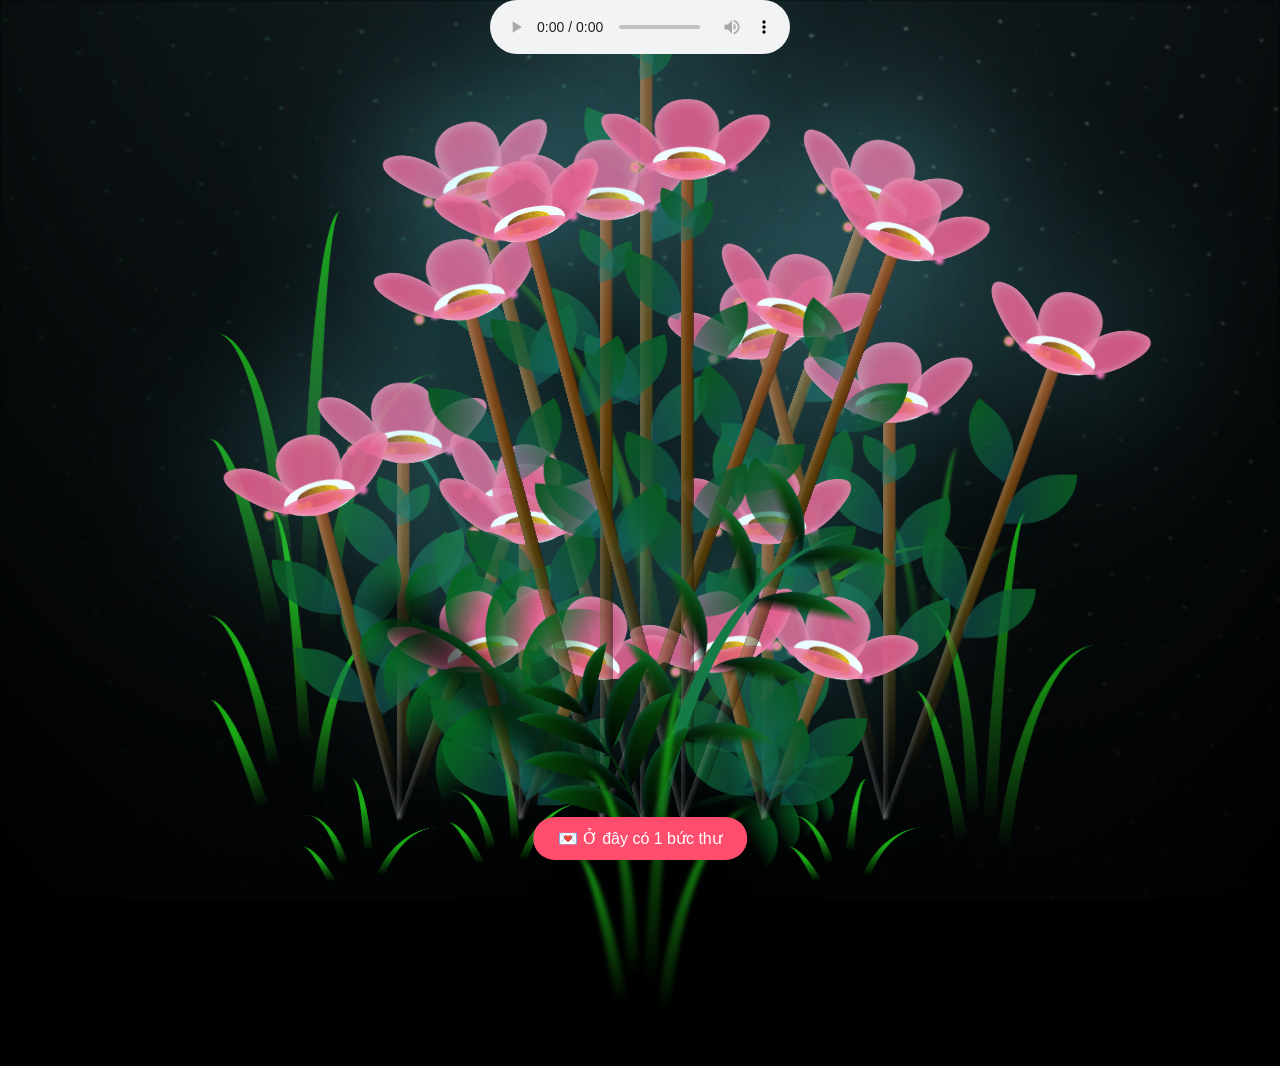
==== commit dc654db0: "Up" ====
--- a/index.html
+++ b/index.html
@@ -389,6 +389,166 @@
       </div>
   
       <div class="flower flower--15">
+        <div class="flower__leafs flower__leafs--3">
+          <div class="flower__leaf flower__leaf--1"></div>
+          <div class="flower__leaf flower__leaf--2"></div>
+          <div class="flower__leaf flower__leaf--3"></div>
+          <div class="flower__leaf flower__leaf--4"></div>
+          <div class="flower__white-circle"></div>
+  
+          <div class="flower__light flower__light--1"></div>
+          <div class="flower__light flower__light--2"></div>
+          <div class="flower__light flower__light--3"></div>
+          <div class="flower__light flower__light--4"></div>
+          <div class="flower__light flower__light--5"></div>
+          <div class="flower__light flower__light--6"></div>
+          <div class="flower__light flower__light--7"></div>
+          <div class="flower__light flower__light--8"></div>
+  
+        </div>
+        <div class="flower__line">
+          <div class="flower__line__leaf flower__line__leaf--1"></div>
+          <div class="flower__line__leaf flower__line__leaf--2"></div>
+          <div class="flower__line__leaf flower__line__leaf--3"></div>
+          <div class="flower__line__leaf flower__line__leaf--4"></div>
+        </div>
+      </div>
+
+      <div class="flower flower--16">
+        <div class="flower__leafs flower__leafs--1">
+          <div class="flower__leaf flower__leaf--1"></div>
+          <div class="flower__leaf flower__leaf--2"></div>
+          <div class="flower__leaf flower__leaf--3"></div>
+          <div class="flower__leaf flower__leaf--4"></div>
+          <div class="flower__white-circle"></div>
+  
+          <div class="flower__light flower__light--1"></div>
+          <div class="flower__light flower__light--2"></div>
+          <div class="flower__light flower__light--3"></div>
+          <div class="flower__light flower__light--4"></div>
+          <div class="flower__light flower__light--5"></div>
+          <div class="flower__light flower__light--6"></div>
+          <div class="flower__light flower__light--7"></div>
+          <div class="flower__light flower__light--8"></div>
+  
+        </div>
+        <div class="flower__line">
+          <div class="flower__line__leaf flower__line__leaf--1"></div>
+          <div class="flower__line__leaf flower__line__leaf--2"></div>
+          <div class="flower__line__leaf flower__line__leaf--3"></div>
+          <div class="flower__line__leaf flower__line__leaf--4"></div>
+          <div class="flower__line__leaf flower__line__leaf--5"></div>
+          <div class="flower__line__leaf flower__line__leaf--6"></div>
+        </div>
+      </div>
+  
+      <div class="flower flower--17">
+        <div class="flower__leafs flower__leafs--2">
+          <div class="flower__leaf flower__leaf--1"></div>
+          <div class="flower__leaf flower__leaf--2"></div>
+          <div class="flower__leaf flower__leaf--3"></div>
+          <div class="flower__leaf flower__leaf--4"></div>
+          <div class="flower__white-circle"></div>
+  
+          <div class="flower__light flower__light--1"></div>
+          <div class="flower__light flower__light--2"></div>
+          <div class="flower__light flower__light--3"></div>
+          <div class="flower__light flower__light--4"></div>
+          <div class="flower__light flower__light--5"></div>
+          <div class="flower__light flower__light--6"></div>
+          <div class="flower__light flower__light--7"></div>
+          <div class="flower__light flower__light--8"></div>
+  
+        </div>
+        <div class="flower__line">
+          <div class="flower__line__leaf flower__line__leaf--1"></div>
+          <div class="flower__line__leaf flower__line__leaf--2"></div>
+          <div class="flower__line__leaf flower__line__leaf--3"></div>
+          <div class="flower__line__leaf flower__line__leaf--4"></div>
+        </div>
+      </div>
+  
+      <div class="flower flower--18">
+        <div class="flower__leafs flower__leafs--3">
+          <div class="flower__leaf flower__leaf--1"></div>
+          <div class="flower__leaf flower__leaf--2"></div>
+          <div class="flower__leaf flower__leaf--3"></div>
+          <div class="flower__leaf flower__leaf--4"></div>
+          <div class="flower__white-circle"></div>
+  
+          <div class="flower__light flower__light--1"></div>
+          <div class="flower__light flower__light--2"></div>
+          <div class="flower__light flower__light--3"></div>
+          <div class="flower__light flower__light--4"></div>
+          <div class="flower__light flower__light--5"></div>
+          <div class="flower__light flower__light--6"></div>
+          <div class="flower__light flower__light--7"></div>
+          <div class="flower__light flower__light--8"></div>
+  
+        </div>
+        <div class="flower__line">
+          <div class="flower__line__leaf flower__line__leaf--1"></div>
+          <div class="flower__line__leaf flower__line__leaf--2"></div>
+          <div class="flower__line__leaf flower__line__leaf--3"></div>
+          <div class="flower__line__leaf flower__line__leaf--4"></div>
+        </div>
+      </div>
+
+      <div class="flower flower--19">
+        <div class="flower__leafs flower__leafs--1">
+          <div class="flower__leaf flower__leaf--1"></div>
+          <div class="flower__leaf flower__leaf--2"></div>
+          <div class="flower__leaf flower__leaf--3"></div>
+          <div class="flower__leaf flower__leaf--4"></div>
+          <div class="flower__white-circle"></div>
+  
+          <div class="flower__light flower__light--1"></div>
+          <div class="flower__light flower__light--2"></div>
+          <div class="flower__light flower__light--3"></div>
+          <div class="flower__light flower__light--4"></div>
+          <div class="flower__light flower__light--5"></div>
+          <div class="flower__light flower__light--6"></div>
+          <div class="flower__light flower__light--7"></div>
+          <div class="flower__light flower__light--8"></div>
+  
+        </div>
+        <div class="flower__line">
+          <div class="flower__line__leaf flower__line__leaf--1"></div>
+          <div class="flower__line__leaf flower__line__leaf--2"></div>
+          <div class="flower__line__leaf flower__line__leaf--3"></div>
+          <div class="flower__line__leaf flower__line__leaf--4"></div>
+          <div class="flower__line__leaf flower__line__leaf--5"></div>
+          <div class="flower__line__leaf flower__line__leaf--6"></div>
+        </div>
+      </div>
+  
+      <div class="flower flower--20">
+        <div class="flower__leafs flower__leafs--2">
+          <div class="flower__leaf flower__leaf--1"></div>
+          <div class="flower__leaf flower__leaf--2"></div>
+          <div class="flower__leaf flower__leaf--3"></div>
+          <div class="flower__leaf flower__leaf--4"></div>
+          <div class="flower__white-circle"></div>
+  
+          <div class="flower__light flower__light--1"></div>
+          <div class="flower__light flower__light--2"></div>
+          <div class="flower__light flower__light--3"></div>
+          <div class="flower__light flower__light--4"></div>
+          <div class="flower__light flower__light--5"></div>
+          <div class="flower__light flower__light--6"></div>
+          <div class="flower__light flower__light--7"></div>
+          <div class="flower__light flower__light--8"></div>
+  
+        </div>
+        <div class="flower__line">
+          <div class="flower__line__leaf flower__line__leaf--1"></div>
+          <div class="flower__line__leaf flower__line__leaf--2"></div>
+          <div class="flower__line__leaf flower__line__leaf--3"></div>
+          <div class="flower__line__leaf flower__line__leaf--4"></div>
+        </div>
+      </div>
+  
+      <div class="flower flower--21">
         <div class="flower__leafs flower__leafs--3">
           <div class="flower__leaf flower__leaf--1"></div>
           <div class="flower__leaf flower__leaf--2"></div>
--- a/css/main.css
+++ b/css/main.css
@@ -53,7 +53,7 @@
           animation: moving-flower-1 4s linear infinite;
 }
 .flower--1 .flower__line {
-  height: 70vmin;
+  height: 100vmin;
   -webkit-animation-delay: 0.3s;
           animation-delay: 0.3s;
 }
@@ -88,7 +88,7 @@
           animation: moving-flower-2 4s linear infinite;
 }
 .flower--2 .flower__line {
-  height: 60vmin;
+  height: 80vmin;
   -webkit-animation-delay: 0.6s;
           animation-delay: 0.6s;
 }
@@ -115,6 +115,7 @@
           animation: moving-flower-3 4s linear infinite;
 }
 .flower--3 .flower__line {
+  height: 80vmin;
   -webkit-animation-delay: 0.9s;
           animation-delay: 0.9s;
 }
@@ -495,6 +496,188 @@
           animation: blooming-leaf-left var(--fl-speed) 2.1s backwards;
 }
 .flower--15 .flower__line__leaf--4 {
+  -webkit-animation: blooming-leaf-left var(--fl-speed) 1.9s backwards;
+          animation: blooming-leaf-left var(--fl-speed) 1.9s backwards;
+}
+
+.flower--16 {
+  left: -5vmin;
+  -webkit-animation: moving-flower-1 4s linear infinite;
+          animation: moving-flower-1 4s linear infinite;
+}
+.flower--16 .flower__line {
+  height: 75vmin;
+  -webkit-animation-delay: 0.3s;
+          animation-delay: 0.3s;
+}
+.flower--16 .flower__line__leaf--1 {
+  -webkit-animation: blooming-leaf-right var(--fl-speed) 1.6s backwards;
+          animation: blooming-leaf-right var(--fl-speed) 1.6s backwards;
+}
+.flower--16 .flower__line__leaf--2 {
+  -webkit-animation: blooming-leaf-right var(--fl-speed) 1.4s backwards;
+          animation: blooming-leaf-right var(--fl-speed) 1.4s backwards;
+}
+.flower--16 .flower__line__leaf--3 {
+  -webkit-animation: blooming-leaf-left var(--fl-speed) 1.2s backwards;
+          animation: blooming-leaf-left var(--fl-speed) 1.2s backwards;
+}
+.flower--16 .flower__line__leaf--4 {
+  -webkit-animation: blooming-leaf-left var(--fl-speed) 1s backwards;
+          animation: blooming-leaf-left var(--fl-speed) 1s backwards;
+}
+.flower--16 .flower__line__leaf--5 {
+  -webkit-animation: blooming-leaf-right var(--fl-speed) 1.8s backwards;
+          animation: blooming-leaf-right var(--fl-speed) 1.8s backwards;
+}
+.flower--16 .flower__line__leaf--6 {
+  -webkit-animation: blooming-leaf-left var(--fl-speed) 2s backwards;
+          animation: blooming-leaf-left var(--fl-speed) 2s backwards;
+}
+
+.flower--17 {
+  left: -5vmin;
+  transform: rotate(20deg);
+  -webkit-animation: moving-flower-2 4s linear infinite;
+          animation: moving-flower-2 4s linear infinite;
+}
+.flower--17 .flower__line {
+  height: 65vmin;
+  -webkit-animation-delay: 0.6s;
+          animation-delay: 0.6s;
+}
+.flower--17 .flower__line__leaf--1 {
+  -webkit-animation: blooming-leaf-right var(--fl-speed) 1.9s backwards;
+          animation: blooming-leaf-right var(--fl-speed) 1.9s backwards;
+}
+.flower--17 .flower__line__leaf--2 {
+  -webkit-animation: blooming-leaf-right var(--fl-speed) 1.7s backwards;
+          animation: blooming-leaf-right var(--fl-speed) 1.7s backwards;
+}
+.flower--17 .flower__line__leaf--3 {
+  -webkit-animation: blooming-leaf-left var(--fl-speed) 1.5s backwards;
+          animation: blooming-leaf-left var(--fl-speed) 1.5s backwards;
+}
+.flower--17 .flower__line__leaf--4 {
+  -webkit-animation: blooming-leaf-left var(--fl-speed) 1.3s backwards;
+          animation: blooming-leaf-left var(--fl-speed) 1.3s backwards;
+}
+
+.flower--18 {
+  left: -5vmin;
+  transform: rotate(-15deg);
+  -webkit-animation: moving-flower-3 4s linear infinite;
+          animation: moving-flower-3 4s linear infinite;
+}
+.flower--18 .flower__line {
+  height: 65vmin;
+  -webkit-animation-delay: 0.9s;
+          animation-delay: 0.9s;
+}
+.flower--18 .flower__line__leaf--1 {
+  -webkit-animation: blooming-leaf-right var(--fl-speed) 2.5s backwards;
+          animation: blooming-leaf-right var(--fl-speed) 2.5s backwards;
+}
+.flower--18 .flower__line__leaf--2 {
+  -webkit-animation: blooming-leaf-right var(--fl-speed) 2.3s backwards;
+          animation: blooming-leaf-right var(--fl-speed) 2.3s backwards;
+}
+.flower--18 .flower__line__leaf--3 {
+  -webkit-animation: blooming-leaf-left var(--fl-speed) 2.1s backwards;
+          animation: blooming-leaf-left var(--fl-speed) 2.1s backwards;
+}
+.flower--18 .flower__line__leaf--4 {
+  -webkit-animation: blooming-leaf-left var(--fl-speed) 1.9s backwards;
+          animation: blooming-leaf-left var(--fl-speed) 1.9s backwards;
+}
+
+.flower--19 {
+  left: 5vmin;
+  -webkit-animation: moving-flower-1 4s linear infinite;
+          animation: moving-flower-1 4s linear infinite;
+}
+.flower--19 .flower__line {
+  height: 80vmin;
+  -webkit-animation-delay: 0.3s;
+          animation-delay: 0.3s;
+}
+.flower--19 .flower__line__leaf--1 {
+  -webkit-animation: blooming-leaf-right var(--fl-speed) 1.6s backwards;
+          animation: blooming-leaf-right var(--fl-speed) 1.6s backwards;
+}
+.flower--19 .flower__line__leaf--2 {
+  -webkit-animation: blooming-leaf-right var(--fl-speed) 1.4s backwards;
+          animation: blooming-leaf-right var(--fl-speed) 1.4s backwards;
+}
+.flower--19 .flower__line__leaf--3 {
+  -webkit-animation: blooming-leaf-left var(--fl-speed) 1.2s backwards;
+          animation: blooming-leaf-left var(--fl-speed) 1.2s backwards;
+}
+.flower--19 .flower__line__leaf--4 {
+  -webkit-animation: blooming-leaf-left var(--fl-speed) 1s backwards;
+          animation: blooming-leaf-left var(--fl-speed) 1s backwards;
+}
+.flower--19 .flower__line__leaf--5 {
+  -webkit-animation: blooming-leaf-right var(--fl-speed) 1.8s backwards;
+          animation: blooming-leaf-right var(--fl-speed) 1.8s backwards;
+}
+.flower--19 .flower__line__leaf--6 {
+  -webkit-animation: blooming-leaf-left var(--fl-speed) 2s backwards;
+          animation: blooming-leaf-left var(--fl-speed) 2s backwards;
+}
+
+.flower--20 {
+  left: 5vmin;
+  transform: rotate(20deg);
+  -webkit-animation: moving-flower-2 4s linear infinite;
+          animation: moving-flower-2 4s linear infinite;
+}
+.flower--20 .flower__line {
+  height: 75vmin;
+  -webkit-animation-delay: 0.6s;
+          animation-delay: 0.6s;
+}
+.flower--20 .flower__line__leaf--1 {
+  -webkit-animation: blooming-leaf-right var(--fl-speed) 1.9s backwards;
+          animation: blooming-leaf-right var(--fl-speed) 1.9s backwards;
+}
+.flower--20 .flower__line__leaf--2 {
+  -webkit-animation: blooming-leaf-right var(--fl-speed) 1.7s backwards;
+          animation: blooming-leaf-right var(--fl-speed) 1.7s backwards;
+}
+.flower--20 .flower__line__leaf--3 {
+  -webkit-animation: blooming-leaf-left var(--fl-speed) 1.5s backwards;
+          animation: blooming-leaf-left var(--fl-speed) 1.5s backwards;
+}
+.flower--20 .flower__line__leaf--4 {
+  -webkit-animation: blooming-leaf-left var(--fl-speed) 1.3s backwards;
+          animation: blooming-leaf-left var(--fl-speed) 1.3s backwards;
+}
+
+.flower--21 {
+  left: 5vmin;
+  transform: rotate(-15deg);
+  -webkit-animation: moving-flower-3 4s linear infinite;
+          animation: moving-flower-3 4s linear infinite;
+}
+.flower--21 .flower__line {
+  height: 75vmin;
+  -webkit-animation-delay: 0.9s;
+          animation-delay: 0.9s;
+}
+.flower--21 .flower__line__leaf--1 {
+  -webkit-animation: blooming-leaf-right var(--fl-speed) 2.5s backwards;
+          animation: blooming-leaf-right var(--fl-speed) 2.5s backwards;
+}
+.flower--21 .flower__line__leaf--2 {
+  -webkit-animation: blooming-leaf-right var(--fl-speed) 2.3s backwards;
+          animation: blooming-leaf-right var(--fl-speed) 2.3s backwards;
+}
+.flower--21 .flower__line__leaf--3 {
+  -webkit-animation: blooming-leaf-left var(--fl-speed) 2.1s backwards;
+          animation: blooming-leaf-left var(--fl-speed) 2.1s backwards;
+}
+.flower--21 .flower__line__leaf--4 {
   -webkit-animation: blooming-leaf-left var(--fl-speed) 1.9s backwards;
           animation: blooming-leaf-left var(--fl-speed) 1.9s backwards;
 }
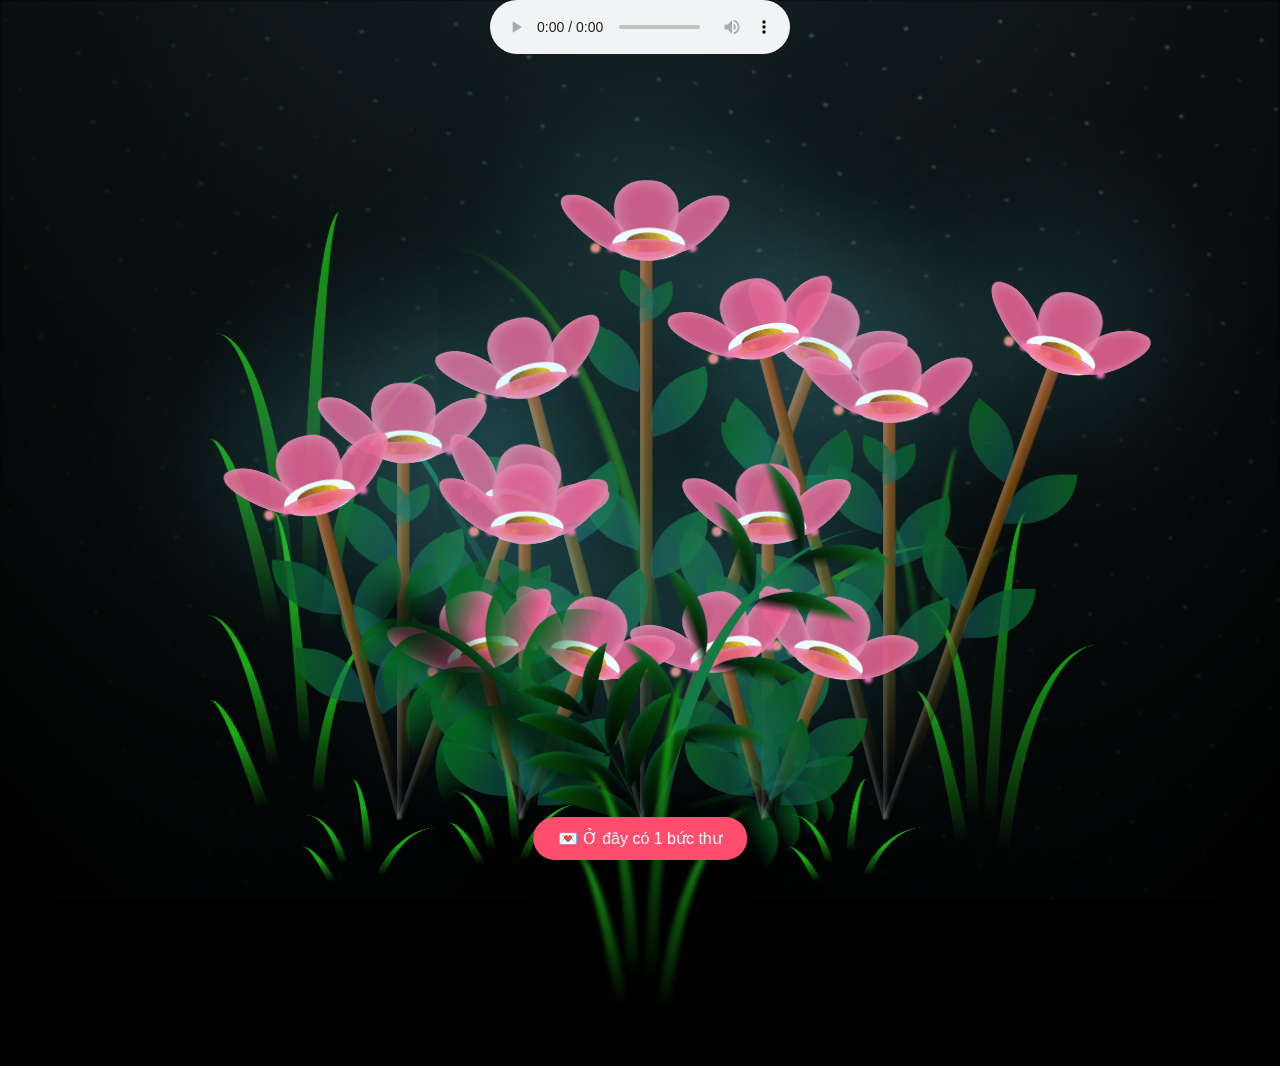
==== commit 9eb047d5: "Up" ====
--- a/index.html
+++ b/index.html
@@ -414,166 +414,6 @@
         </div>
       </div>
 
-      <div class="flower flower--16">
-        <div class="flower__leafs flower__leafs--1">
-          <div class="flower__leaf flower__leaf--1"></div>
-          <div class="flower__leaf flower__leaf--2"></div>
-          <div class="flower__leaf flower__leaf--3"></div>
-          <div class="flower__leaf flower__leaf--4"></div>
-          <div class="flower__white-circle"></div>
-  
-          <div class="flower__light flower__light--1"></div>
-          <div class="flower__light flower__light--2"></div>
-          <div class="flower__light flower__light--3"></div>
-          <div class="flower__light flower__light--4"></div>
-          <div class="flower__light flower__light--5"></div>
-          <div class="flower__light flower__light--6"></div>
-          <div class="flower__light flower__light--7"></div>
-          <div class="flower__light flower__light--8"></div>
-  
-        </div>
-        <div class="flower__line">
-          <div class="flower__line__leaf flower__line__leaf--1"></div>
-          <div class="flower__line__leaf flower__line__leaf--2"></div>
-          <div class="flower__line__leaf flower__line__leaf--3"></div>
-          <div class="flower__line__leaf flower__line__leaf--4"></div>
-          <div class="flower__line__leaf flower__line__leaf--5"></div>
-          <div class="flower__line__leaf flower__line__leaf--6"></div>
-        </div>
-      </div>
-  
-      <div class="flower flower--17">
-        <div class="flower__leafs flower__leafs--2">
-          <div class="flower__leaf flower__leaf--1"></div>
-          <div class="flower__leaf flower__leaf--2"></div>
-          <div class="flower__leaf flower__leaf--3"></div>
-          <div class="flower__leaf flower__leaf--4"></div>
-          <div class="flower__white-circle"></div>
-  
-          <div class="flower__light flower__light--1"></div>
-          <div class="flower__light flower__light--2"></div>
-          <div class="flower__light flower__light--3"></div>
-          <div class="flower__light flower__light--4"></div>
-          <div class="flower__light flower__light--5"></div>
-          <div class="flower__light flower__light--6"></div>
-          <div class="flower__light flower__light--7"></div>
-          <div class="flower__light flower__light--8"></div>
-  
-        </div>
-        <div class="flower__line">
-          <div class="flower__line__leaf flower__line__leaf--1"></div>
-          <div class="flower__line__leaf flower__line__leaf--2"></div>
-          <div class="flower__line__leaf flower__line__leaf--3"></div>
-          <div class="flower__line__leaf flower__line__leaf--4"></div>
-        </div>
-      </div>
-  
-      <div class="flower flower--18">
-        <div class="flower__leafs flower__leafs--3">
-          <div class="flower__leaf flower__leaf--1"></div>
-          <div class="flower__leaf flower__leaf--2"></div>
-          <div class="flower__leaf flower__leaf--3"></div>
-          <div class="flower__leaf flower__leaf--4"></div>
-          <div class="flower__white-circle"></div>
-  
-          <div class="flower__light flower__light--1"></div>
-          <div class="flower__light flower__light--2"></div>
-          <div class="flower__light flower__light--3"></div>
-          <div class="flower__light flower__light--4"></div>
-          <div class="flower__light flower__light--5"></div>
-          <div class="flower__light flower__light--6"></div>
-          <div class="flower__light flower__light--7"></div>
-          <div class="flower__light flower__light--8"></div>
-  
-        </div>
-        <div class="flower__line">
-          <div class="flower__line__leaf flower__line__leaf--1"></div>
-          <div class="flower__line__leaf flower__line__leaf--2"></div>
-          <div class="flower__line__leaf flower__line__leaf--3"></div>
-          <div class="flower__line__leaf flower__line__leaf--4"></div>
-        </div>
-      </div>
-
-      <div class="flower flower--19">
-        <div class="flower__leafs flower__leafs--1">
-          <div class="flower__leaf flower__leaf--1"></div>
-          <div class="flower__leaf flower__leaf--2"></div>
-          <div class="flower__leaf flower__leaf--3"></div>
-          <div class="flower__leaf flower__leaf--4"></div>
-          <div class="flower__white-circle"></div>
-  
-          <div class="flower__light flower__light--1"></div>
-          <div class="flower__light flower__light--2"></div>
-          <div class="flower__light flower__light--3"></div>
-          <div class="flower__light flower__light--4"></div>
-          <div class="flower__light flower__light--5"></div>
-          <div class="flower__light flower__light--6"></div>
-          <div class="flower__light flower__light--7"></div>
-          <div class="flower__light flower__light--8"></div>
-  
-        </div>
-        <div class="flower__line">
-          <div class="flower__line__leaf flower__line__leaf--1"></div>
-          <div class="flower__line__leaf flower__line__leaf--2"></div>
-          <div class="flower__line__leaf flower__line__leaf--3"></div>
-          <div class="flower__line__leaf flower__line__leaf--4"></div>
-          <div class="flower__line__leaf flower__line__leaf--5"></div>
-          <div class="flower__line__leaf flower__line__leaf--6"></div>
-        </div>
-      </div>
-  
-      <div class="flower flower--20">
-        <div class="flower__leafs flower__leafs--2">
-          <div class="flower__leaf flower__leaf--1"></div>
-          <div class="flower__leaf flower__leaf--2"></div>
-          <div class="flower__leaf flower__leaf--3"></div>
-          <div class="flower__leaf flower__leaf--4"></div>
-          <div class="flower__white-circle"></div>
-  
-          <div class="flower__light flower__light--1"></div>
-          <div class="flower__light flower__light--2"></div>
-          <div class="flower__light flower__light--3"></div>
-          <div class="flower__light flower__light--4"></div>
-          <div class="flower__light flower__light--5"></div>
-          <div class="flower__light flower__light--6"></div>
-          <div class="flower__light flower__light--7"></div>
-          <div class="flower__light flower__light--8"></div>
-  
-        </div>
-        <div class="flower__line">
-          <div class="flower__line__leaf flower__line__leaf--1"></div>
-          <div class="flower__line__leaf flower__line__leaf--2"></div>
-          <div class="flower__line__leaf flower__line__leaf--3"></div>
-          <div class="flower__line__leaf flower__line__leaf--4"></div>
-        </div>
-      </div>
-  
-      <div class="flower flower--21">
-        <div class="flower__leafs flower__leafs--3">
-          <div class="flower__leaf flower__leaf--1"></div>
-          <div class="flower__leaf flower__leaf--2"></div>
-          <div class="flower__leaf flower__leaf--3"></div>
-          <div class="flower__leaf flower__leaf--4"></div>
-          <div class="flower__white-circle"></div>
-  
-          <div class="flower__light flower__light--1"></div>
-          <div class="flower__light flower__light--2"></div>
-          <div class="flower__light flower__light--3"></div>
-          <div class="flower__light flower__light--4"></div>
-          <div class="flower__light flower__light--5"></div>
-          <div class="flower__light flower__light--6"></div>
-          <div class="flower__light flower__light--7"></div>
-          <div class="flower__light flower__light--8"></div>
-  
-        </div>
-        <div class="flower__line">
-          <div class="flower__line__leaf flower__line__leaf--1"></div>
-          <div class="flower__line__leaf flower__line__leaf--2"></div>
-          <div class="flower__line__leaf flower__line__leaf--3"></div>
-          <div class="flower__line__leaf flower__line__leaf--4"></div>
-        </div>
-      </div>
-
       <div class="grow-ans" style="--d:1.2s">
         <div class="flower__g-long">
           <div class="flower__g-long__top"></div>
--- a/css/main.css
+++ b/css/main.css
@@ -53,7 +53,7 @@
           animation: moving-flower-1 4s linear infinite;
 }
 .flower--1 .flower__line {
-  height: 100vmin;
+  height: 70vmin;
   -webkit-animation-delay: 0.3s;
           animation-delay: 0.3s;
 }
@@ -88,7 +88,7 @@
           animation: moving-flower-2 4s linear infinite;
 }
 .flower--2 .flower__line {
-  height: 80vmin;
+  height: 60vmin;
   -webkit-animation-delay: 0.6s;
           animation-delay: 0.6s;
 }
@@ -115,7 +115,6 @@
           animation: moving-flower-3 4s linear infinite;
 }
 .flower--3 .flower__line {
-  height: 80vmin;
   -webkit-animation-delay: 0.9s;
           animation-delay: 0.9s;
 }
@@ -496,188 +495,6 @@
           animation: blooming-leaf-left var(--fl-speed) 2.1s backwards;
 }
 .flower--15 .flower__line__leaf--4 {
-  -webkit-animation: blooming-leaf-left var(--fl-speed) 1.9s backwards;
-          animation: blooming-leaf-left var(--fl-speed) 1.9s backwards;
-}
-
-.flower--16 {
-  left: -5vmin;
-  -webkit-animation: moving-flower-1 4s linear infinite;
-          animation: moving-flower-1 4s linear infinite;
-}
-.flower--16 .flower__line {
-  height: 75vmin;
-  -webkit-animation-delay: 0.3s;
-          animation-delay: 0.3s;
-}
-.flower--16 .flower__line__leaf--1 {
-  -webkit-animation: blooming-leaf-right var(--fl-speed) 1.6s backwards;
-          animation: blooming-leaf-right var(--fl-speed) 1.6s backwards;
-}
-.flower--16 .flower__line__leaf--2 {
-  -webkit-animation: blooming-leaf-right var(--fl-speed) 1.4s backwards;
-          animation: blooming-leaf-right var(--fl-speed) 1.4s backwards;
-}
-.flower--16 .flower__line__leaf--3 {
-  -webkit-animation: blooming-leaf-left var(--fl-speed) 1.2s backwards;
-          animation: blooming-leaf-left var(--fl-speed) 1.2s backwards;
-}
-.flower--16 .flower__line__leaf--4 {
-  -webkit-animation: blooming-leaf-left var(--fl-speed) 1s backwards;
-          animation: blooming-leaf-left var(--fl-speed) 1s backwards;
-}
-.flower--16 .flower__line__leaf--5 {
-  -webkit-animation: blooming-leaf-right var(--fl-speed) 1.8s backwards;
-          animation: blooming-leaf-right var(--fl-speed) 1.8s backwards;
-}
-.flower--16 .flower__line__leaf--6 {
-  -webkit-animation: blooming-leaf-left var(--fl-speed) 2s backwards;
-          animation: blooming-leaf-left var(--fl-speed) 2s backwards;
-}
-
-.flower--17 {
-  left: -5vmin;
-  transform: rotate(20deg);
-  -webkit-animation: moving-flower-2 4s linear infinite;
-          animation: moving-flower-2 4s linear infinite;
-}
-.flower--17 .flower__line {
-  height: 65vmin;
-  -webkit-animation-delay: 0.6s;
-          animation-delay: 0.6s;
-}
-.flower--17 .flower__line__leaf--1 {
-  -webkit-animation: blooming-leaf-right var(--fl-speed) 1.9s backwards;
-          animation: blooming-leaf-right var(--fl-speed) 1.9s backwards;
-}
-.flower--17 .flower__line__leaf--2 {
-  -webkit-animation: blooming-leaf-right var(--fl-speed) 1.7s backwards;
-          animation: blooming-leaf-right var(--fl-speed) 1.7s backwards;
-}
-.flower--17 .flower__line__leaf--3 {
-  -webkit-animation: blooming-leaf-left var(--fl-speed) 1.5s backwards;
-          animation: blooming-leaf-left var(--fl-speed) 1.5s backwards;
-}
-.flower--17 .flower__line__leaf--4 {
-  -webkit-animation: blooming-leaf-left var(--fl-speed) 1.3s backwards;
-          animation: blooming-leaf-left var(--fl-speed) 1.3s backwards;
-}
-
-.flower--18 {
-  left: -5vmin;
-  transform: rotate(-15deg);
-  -webkit-animation: moving-flower-3 4s linear infinite;
-          animation: moving-flower-3 4s linear infinite;
-}
-.flower--18 .flower__line {
-  height: 65vmin;
-  -webkit-animation-delay: 0.9s;
-          animation-delay: 0.9s;
-}
-.flower--18 .flower__line__leaf--1 {
-  -webkit-animation: blooming-leaf-right var(--fl-speed) 2.5s backwards;
-          animation: blooming-leaf-right var(--fl-speed) 2.5s backwards;
-}
-.flower--18 .flower__line__leaf--2 {
-  -webkit-animation: blooming-leaf-right var(--fl-speed) 2.3s backwards;
-          animation: blooming-leaf-right var(--fl-speed) 2.3s backwards;
-}
-.flower--18 .flower__line__leaf--3 {
-  -webkit-animation: blooming-leaf-left var(--fl-speed) 2.1s backwards;
-          animation: blooming-leaf-left var(--fl-speed) 2.1s backwards;
-}
-.flower--18 .flower__line__leaf--4 {
-  -webkit-animation: blooming-leaf-left var(--fl-speed) 1.9s backwards;
-          animation: blooming-leaf-left var(--fl-speed) 1.9s backwards;
-}
-
-.flower--19 {
-  left: 5vmin;
-  -webkit-animation: moving-flower-1 4s linear infinite;
-          animation: moving-flower-1 4s linear infinite;
-}
-.flower--19 .flower__line {
-  height: 80vmin;
-  -webkit-animation-delay: 0.3s;
-          animation-delay: 0.3s;
-}
-.flower--19 .flower__line__leaf--1 {
-  -webkit-animation: blooming-leaf-right var(--fl-speed) 1.6s backwards;
-          animation: blooming-leaf-right var(--fl-speed) 1.6s backwards;
-}
-.flower--19 .flower__line__leaf--2 {
-  -webkit-animation: blooming-leaf-right var(--fl-speed) 1.4s backwards;
-          animation: blooming-leaf-right var(--fl-speed) 1.4s backwards;
-}
-.flower--19 .flower__line__leaf--3 {
-  -webkit-animation: blooming-leaf-left var(--fl-speed) 1.2s backwards;
-          animation: blooming-leaf-left var(--fl-speed) 1.2s backwards;
-}
-.flower--19 .flower__line__leaf--4 {
-  -webkit-animation: blooming-leaf-left var(--fl-speed) 1s backwards;
-          animation: blooming-leaf-left var(--fl-speed) 1s backwards;
-}
-.flower--19 .flower__line__leaf--5 {
-  -webkit-animation: blooming-leaf-right var(--fl-speed) 1.8s backwards;
-          animation: blooming-leaf-right var(--fl-speed) 1.8s backwards;
-}
-.flower--19 .flower__line__leaf--6 {
-  -webkit-animation: blooming-leaf-left var(--fl-speed) 2s backwards;
-          animation: blooming-leaf-left var(--fl-speed) 2s backwards;
-}
-
-.flower--20 {
-  left: 5vmin;
-  transform: rotate(20deg);
-  -webkit-animation: moving-flower-2 4s linear infinite;
-          animation: moving-flower-2 4s linear infinite;
-}
-.flower--20 .flower__line {
-  height: 75vmin;
-  -webkit-animation-delay: 0.6s;
-          animation-delay: 0.6s;
-}
-.flower--20 .flower__line__leaf--1 {
-  -webkit-animation: blooming-leaf-right var(--fl-speed) 1.9s backwards;
-          animation: blooming-leaf-right var(--fl-speed) 1.9s backwards;
-}
-.flower--20 .flower__line__leaf--2 {
-  -webkit-animation: blooming-leaf-right var(--fl-speed) 1.7s backwards;
-          animation: blooming-leaf-right var(--fl-speed) 1.7s backwards;
-}
-.flower--20 .flower__line__leaf--3 {
-  -webkit-animation: blooming-leaf-left var(--fl-speed) 1.5s backwards;
-          animation: blooming-leaf-left var(--fl-speed) 1.5s backwards;
-}
-.flower--20 .flower__line__leaf--4 {
-  -webkit-animation: blooming-leaf-left var(--fl-speed) 1.3s backwards;
-          animation: blooming-leaf-left var(--fl-speed) 1.3s backwards;
-}
-
-.flower--21 {
-  left: 5vmin;
-  transform: rotate(-15deg);
-  -webkit-animation: moving-flower-3 4s linear infinite;
-          animation: moving-flower-3 4s linear infinite;
-}
-.flower--21 .flower__line {
-  height: 75vmin;
-  -webkit-animation-delay: 0.9s;
-          animation-delay: 0.9s;
-}
-.flower--21 .flower__line__leaf--1 {
-  -webkit-animation: blooming-leaf-right var(--fl-speed) 2.5s backwards;
-          animation: blooming-leaf-right var(--fl-speed) 2.5s backwards;
-}
-.flower--21 .flower__line__leaf--2 {
-  -webkit-animation: blooming-leaf-right var(--fl-speed) 2.3s backwards;
-          animation: blooming-leaf-right var(--fl-speed) 2.3s backwards;
-}
-.flower--21 .flower__line__leaf--3 {
-  -webkit-animation: blooming-leaf-left var(--fl-speed) 2.1s backwards;
-          animation: blooming-leaf-left var(--fl-speed) 2.1s backwards;
-}
-.flower--21 .flower__line__leaf--4 {
   -webkit-animation: blooming-leaf-left var(--fl-speed) 1.9s backwards;
           animation: blooming-leaf-left var(--fl-speed) 1.9s backwards;
 }
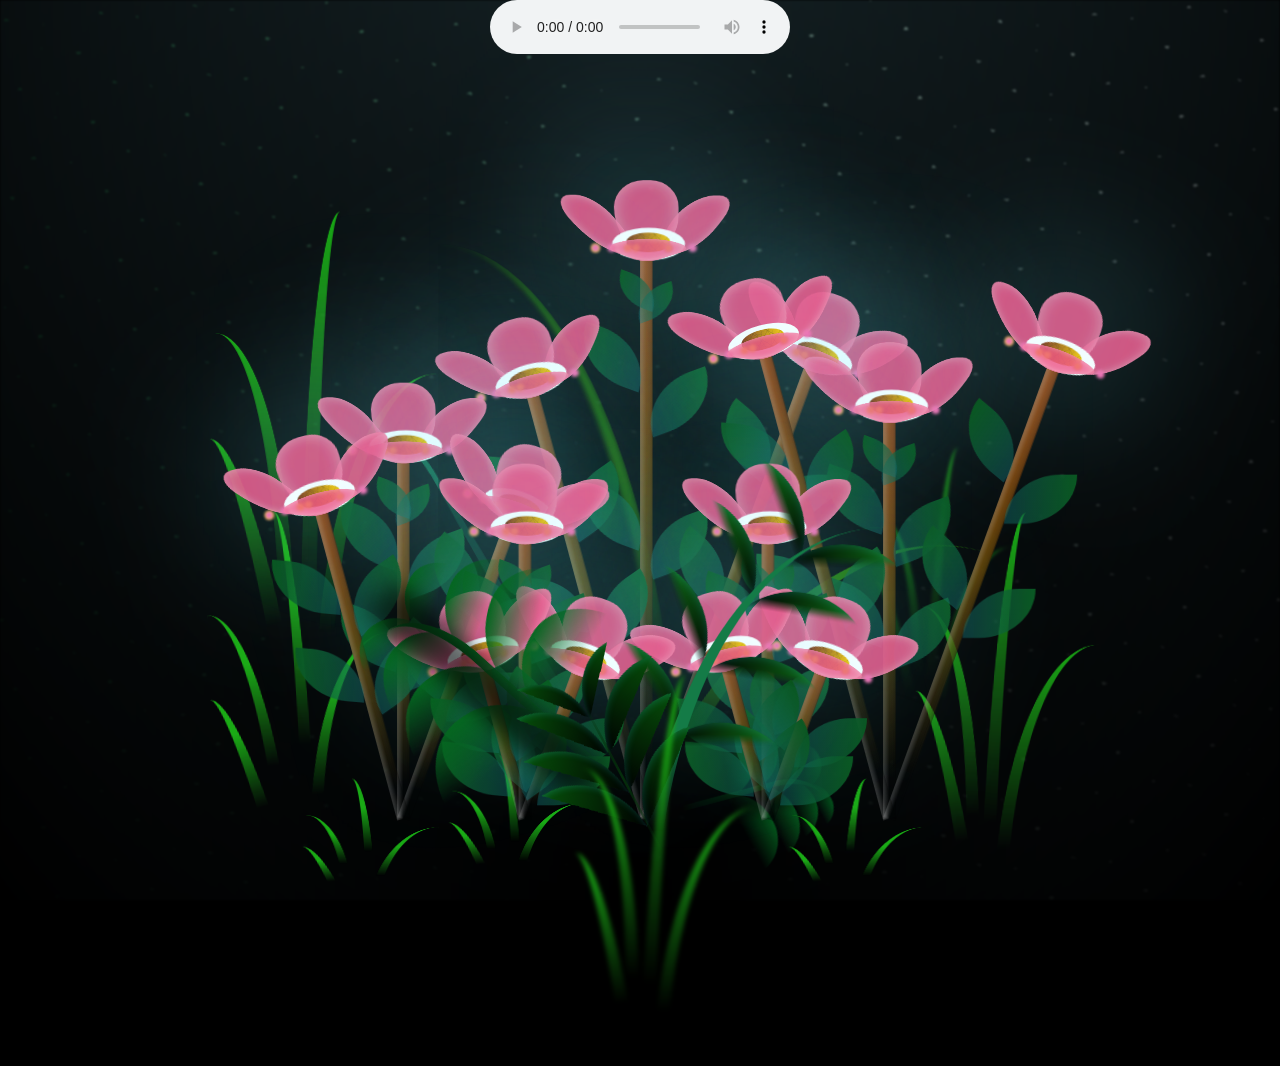
==== commit 703455ef: "Up" ====
--- a/index.html
+++ b/index.html
@@ -632,14 +632,23 @@
     <audio controls autoplay class="music">
       <source src='music/music.mp3' type="audio/mpeg">
     </audio>
-    <button class="open-popup" onclick="openPopup()">💌 Ở đây có 1 bức thư</button>
+    <button id="openBtn" class="open-popup" onclick="openPopup()" style="display:none;">💌 Ở đây có 1 bức thư</button>
     <div id="popup" class="popup">
       <div class="popup-content">
           <span class="close" onclick="closePopup()">x</span>
-          <h2>🌹 Gửi em</h2>
+          <h4>🌸🌺💐 8/3/2026 Happy Woman Day 🌺🌸💐</h4>
           <p>
-            Một vườn hoa nhỏ giữa đêm.<br>
-            Nếu em thấy nó, nghĩa là anh đang nghĩ về em.
+            Chúc Dương có một ngày 8/3 thật ý nghĩa, <br>
+            ngày càng xinh đẹp, mạnh khỏe, ngập tràn niềm vui và luôn nở nụ cười xinh trên môi.<br>
+            (em cười rất dễ thương, tới mức anh quên nhưng gì phải nói tiếp theo. 👉👈).<br>
+            Chúc em công việc thuận lợi, suôn sẻ, gặp nhiều may mắn 💗<br>
+            Hãy luôn tự tin và tỏa sáng theo cách riêng của mình 🌹🌷💕<br>
+            Thực ra anh cũng không phải là người giỏi ăn nói, có lúc anh lúng túng,ngượng ngùng, lag nữa... 🫣<br/>
+            nhưng anh muốn nói rằng anh rất trân trọng, yêu quý, cảm ơn em luôn lắng nghe dù có lúc anh hơi khờ. 💕💖💗<br/>
+            Anh đang fix từng ngày. Có điều gì hãy nói cùng anh nheee. 🌹<br/>
+            Anh hy vọng chúng ta sau này sẽ có nhiều kỷ niệm cùng nhau. 🎉<br>
+            Anh có một món quà nhỏ dành tặng em, mong em thích. 🎁<br>
+            Anh gửi em trong hôm nha, không biết giờ em đang ở đâu.<br>
           </p>
       </div>
     </div>
--- a/css/main.css
+++ b/css/main.css
@@ -1727,7 +1727,7 @@
     background:white;
     padding:30px;
     border-radius:10px;
-    text-align:center;
+    text-align: ;
     max-width:400px;
     animation:popupFade 0.4s;
     position: relative;
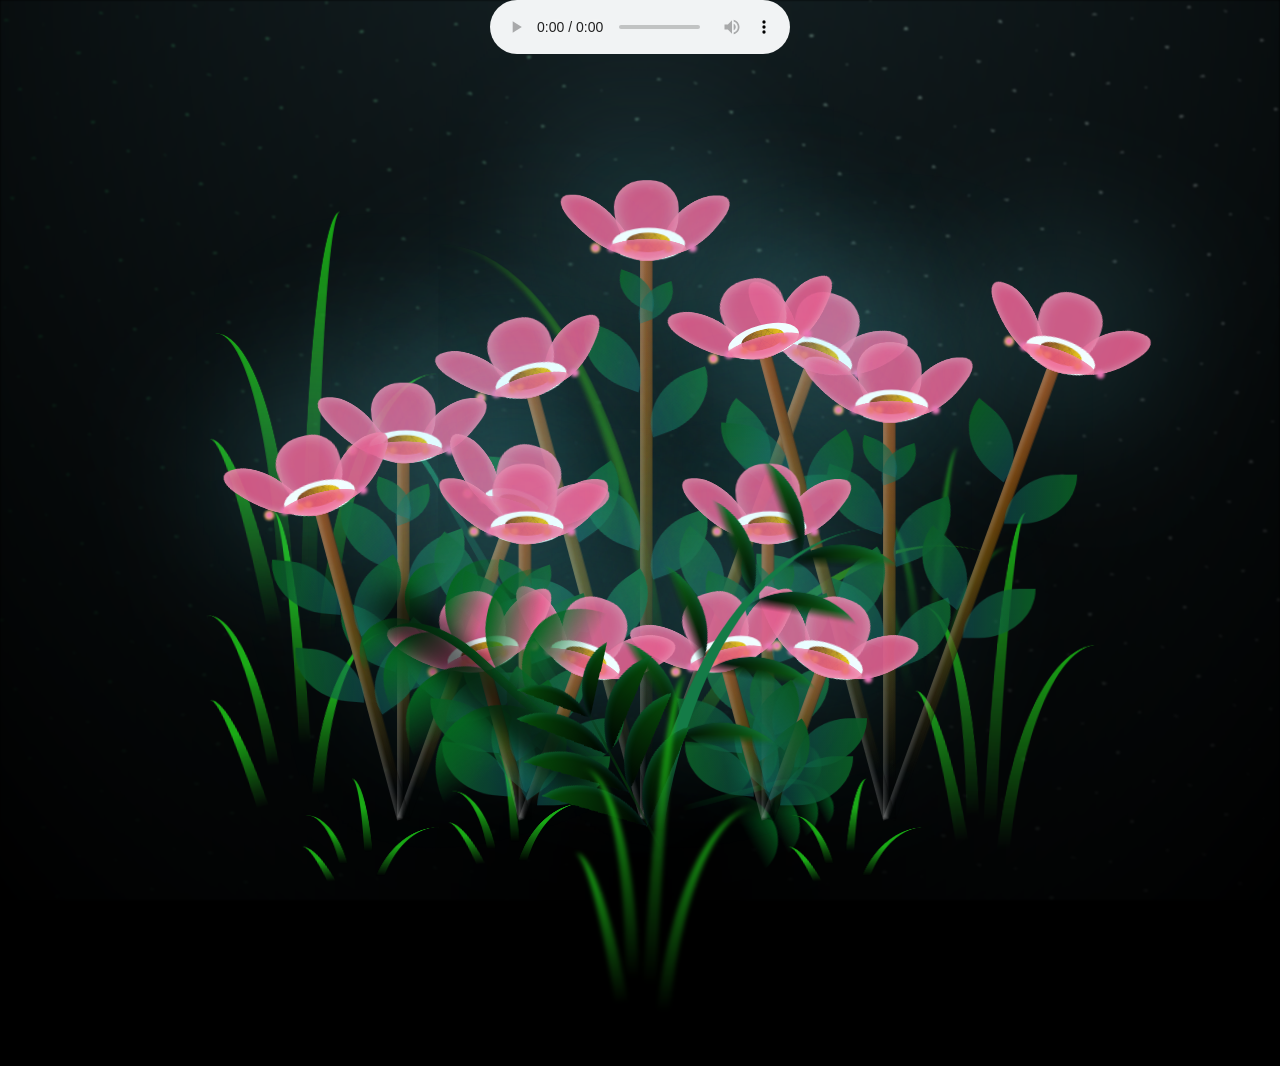
==== commit 72a3fb7d: "Up" ====
--- a/index.html
+++ b/index.html
@@ -6,7 +6,7 @@
     <meta name="viewport" content="width=device-width, initial-scale=1.0">
     <link rel="stylesheet" href="css/main.css">
     <link rel="icon" href="img/flowers.png" type="image/x-icon">
-    <title>flowers</title>
+    <title>Gửi Dương</title>
     
 </head>
 
